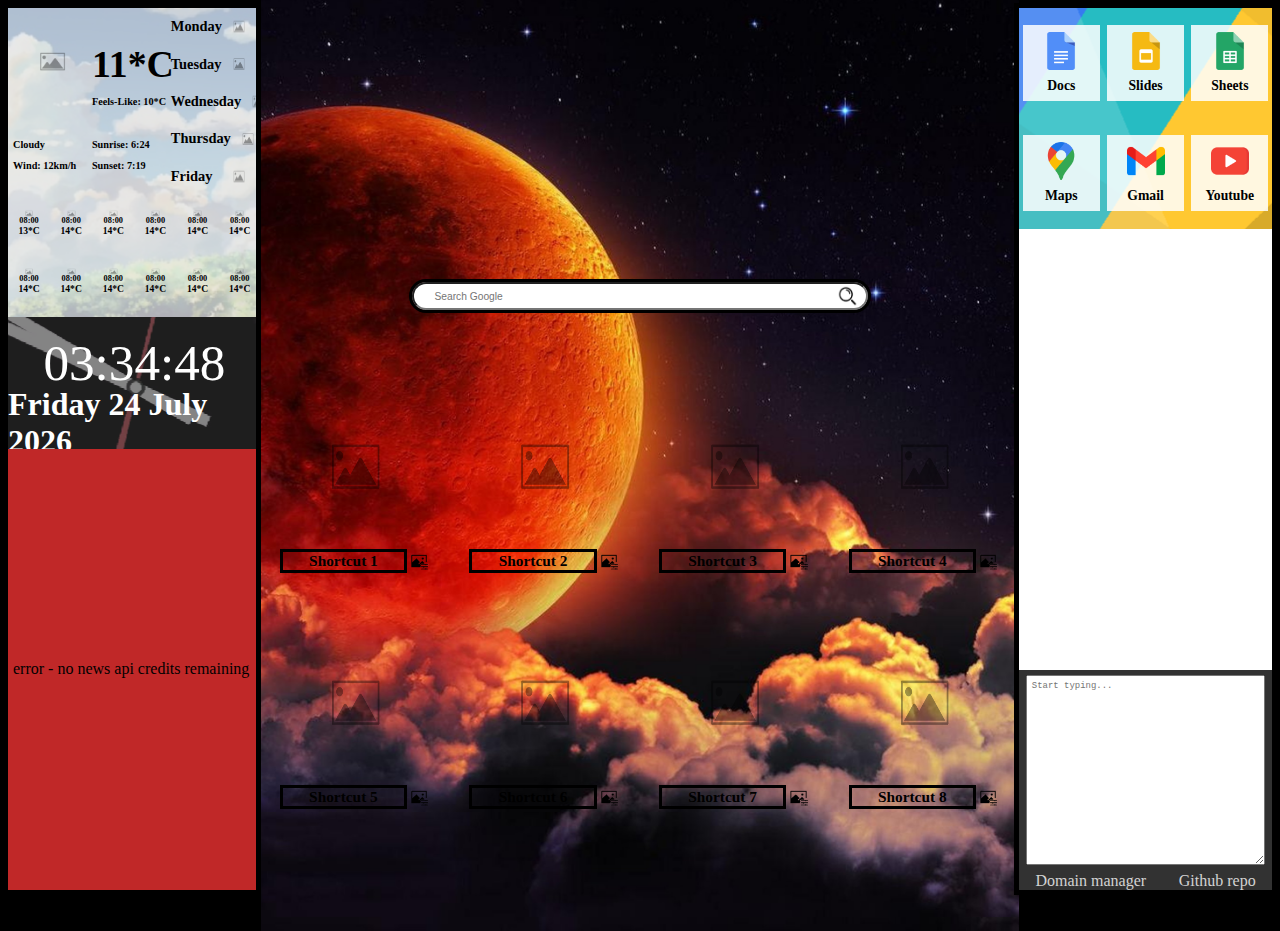
==== index.html @ f741ef3b "implementing updating daily days to display correct day in weather" ====
<!DOCTYPE html>
<html lang="en" dir="ltr">
  <head>
    <meta charset="utf-8">
    <title>swiftz dashboard</title>
    <link rel="stylesheet" href="style.css">
  </head>
  <body>
    <div class="wall">

      <div class="vertical-section-containers" id="left-container">
        <div id="weather-container" class="widget">

          <!--Weather Widget-->

          <div class="weather-readability">
            <div class="weather-rows" id="top-weather-row">
              <div class="weather-element" id="element-1">

                <!--Current Weather-->

                <div class="current-weather">
                  <img id="current-weather-icon" src="assets/shortcut-placeholder-image.png">

                  <div id="current-weather-id">
                    <h1 id="temperature">11*C</h1>
                    <h3 id="feels-like">Feels-Like: 10*C</h3>
                  </div>
                </div>

                <div class="current-weather" id="weather-info">
                  <div>
                    <h3 id="weather-desc">Cloudy</h3>
                    <h3 id="wind-speed">Wind: 12km/h</h3>
                  </div>
                  <div>
                    <h3 id="sunrise">Sunrise: 6:24</h3>
                    <h3 id="sunset">Sunset: 7:19</h3>
                  </div>
                </div>
              </div>

              <!--Daily Weather-->

              <div class="weather-element" id="element-2">
                <div class="weather-day-rows">
                  <h2 id="day1">Monday</h2>
                  <img id="day1-weather-icon" src="assets/shortcut-placeholder-image.png">
                </div>

                <div class="weather-day-rows">
                  <h2 id="day2">Tuesday</h2>
                  <img id="day2-weather-icon" src="assets/shortcut-placeholder-image.png">
                </div>

                <div class="weather-day-rows">
                  <h2 id="day3">Wednesday</h2>
                  <img id="day3-weather-icon" src="assets/shortcut-placeholder-image.png">
                </div>

                <div class="weather-day-rows">
                  <h2 id="day4">Thursday</h2>
                  <img id="day4-weather-icon" src="assets/shortcut-placeholder-image.png">
                </div>

                <div class="weather-day-rows">
                  <h2 id="day5">Friday</h2>
                  <img id="day5-weather-icon" src="assets/shortcut-placeholder-image.png">
                </div>
              </div>
            </div>

            <!--Hourly Weather-->

            <div class="weather-rows" id="bottom-weather-row">
              <div class="weather-hours">
                <img id="hour+1" src="assets/shortcut-placeholder-image.png">
                <h5 id="hourRange1">08:00</h5>
                <h4 id="hour+1-temp">13*C</h4>
              </div>

              <div class="weather-hours">
                <img id="hour+2" src="assets/shortcut-placeholder-image.png">
                <h5 id="hourRange2">08:00</h5>
                <h4 id="hour+2-temp">14*C</h4>
              </div>

              <div class="weather-hours">
                <img id="hour+3" src="assets/shortcut-placeholder-image.png">
                <h5 id="hourRange3">08:00</h5>
                <h4 id="hour+3-temp">14*C</h4>
              </div>

              <div class="weather-hours">
                <img id="hour+4" src="assets/shortcut-placeholder-image.png">
                <h5 id="hourRange4">08:00</h5>
                <h4 id="hour+4-temp">14*C</h4>
              </div>

              <div class="weather-hours">
                <img id="hour+5" src="assets/shortcut-placeholder-image.png">
                <h5 id="hourRange5">08:00</h5>
                <h4 id="hour+5-temp">14*C</h4>
              </div>

              <div class="weather-hours">
                <img id="hour+6" src="assets/shortcut-placeholder-image.png">
                <h5 id="hourRange6">08:00</h5>
                <h4 id="hour+6-temp">14*C</h4>
              </div>

              <div class="weather-hours">
                <img id="hour+7" src="assets/shortcut-placeholder-image.png">
                <h5 id="hourRange7">08:00</h5>
                <h4 id="hour+7-temp">14*C</h4>
              </div>

              <div class="weather-hours">
                <img id="hour+8" src="assets/shortcut-placeholder-image.png">
                <h5 id="hourRange8">08:00</h5>
                <h4 id="hour+8-temp">14*C</h4>
              </div>

              <div class="weather-hours">
                <img id="hour+9" src="assets/shortcut-placeholder-image.png">
                <h5 id="hourRange9">08:00</h5>
                <h4 id="hour+9-temp">14*C</h4>
              </div>

              <div class="weather-hours">
                <img id="hour+10" src="assets/shortcut-placeholder-image.png">
                <h5 id="hourRange10">08:00</h5>
                <h4 id="hour+10-temp">14*C</h4>
              </div>

              <div class="weather-hours">
                <img id="hour+11" src="assets/shortcut-placeholder-image.png">
                <h5 id="hourRange11">08:00</h5>
                <h4 id="hour+11-temp">14*C</h4>
              </div>

              <div class="weather-hours">
                <img id="hour+12" src="assets/shortcut-placeholder-image.png">
                <h5 id="hourRange12">08:00</h5>
                <h4 id="hour+12-temp">14*C</h4>
              </div>
            </div>
          </div>
        </div>

        <div id="time-container" class="widget">

          <!--Time Widget-->

          <div class="time-readability">
            <div id="time">time...</div>
            <div class="date">
              <h1 id="date">date...</h1>
            </div>
          </div>
        </div>

        <div id="news-container" class="widget">
          <div class="news-header">BBC News</div>
        </div>
      </div>

      <div class="vertical-section-containers" id="middle-container">
        <div class="search-bar-container">

          <!--Search Bar-->

          <div class="search-bar-fake">
            <input id="google-search-bar" type="text" placeholder="Search Google" onkeyup="search()">
            <img id="search-icon" src="assets/search-icon.png" onclick="swapSearchIcon()">
          </div>
        </div>

        <div id="shortcut-rows-container">

          <!--Shortcuts-->

          <div class="shortcut-rows">
            <div class="shortcut" id="1">
              <img class="shortcut-images" src="assets/shortcut-placeholder-image.png">

              <div class="shortcut-text-container">
                <h2 class="shortcut-text">Shortcut 1</h2>
                <img class="edit-shortcut" src="assets/edit-shortcut-image.png">
              </div>
            </div>

            <div class="shortcut" id="2">
              <img class="shortcut-images" src="assets/shortcut-placeholder-image.png">

              <div class="shortcut-text-container">
                <h2 class="shortcut-text">Shortcut 2</h2>
                <img class="edit-shortcut" src="assets/edit-shortcut-image.png">
              </div>
            </div>

            <div class="shortcut" id="3">
              <img class="shortcut-images" src="assets/shortcut-placeholder-image.png">

              <div class="shortcut-text-container">
                <h2 class="shortcut-text">Shortcut 3</h2>
                <img class="edit-shortcut" src="assets/edit-shortcut-image.png">
              </div>
            </div>

            <div class="shortcut" id="4">
              <img class="shortcut-images" src="assets/shortcut-placeholder-image.png">

              <div class="shortcut-text-container">
                <h2 class="shortcut-text">Shortcut 4</h2>
                <img class="edit-shortcut" src="assets/edit-shortcut-image.png">
              </div>
            </div>
          </div>

          <div class="shortcut-rows">
            <div class="shortcut" id="5">
              <img class="shortcut-images" src="assets/shortcut-placeholder-image.png">

              <div class="shortcut-text-container">
                <h2 class="shortcut-text">Shortcut 5</h2>
                <img class="edit-shortcut" src="assets/edit-shortcut-image.png">
              </div>
            </div>

            <div class="shortcut" id="6">
              <img class="shortcut-images" src="assets/shortcut-placeholder-image.png">

              <div class="shortcut-text-container">
                <h2 class="shortcut-text">Shortcut 6</h2>
                <img class="edit-shortcut" src="assets/edit-shortcut-image.png">
              </div>
            </div>

            <div class="shortcut" id="7">
              <img class="shortcut-images" src="assets/shortcut-placeholder-image.png">

              <div class="shortcut-text-container">
                <h2 class="shortcut-text">Shortcut 7</h2>
                <img class="edit-shortcut" src="assets/edit-shortcut-image.png">
              </div>
            </div>

            <div class="shortcut" id="8">
              <img class="shortcut-images" src="assets/shortcut-placeholder-image.png">

              <div class="shortcut-text-container">
                <h2 class="shortcut-text">Shortcut 8</h2>
                <img class="edit-shortcut" src="assets/edit-shortcut-image.png">
              </div>
            </div>
          </div>
        </div>
      </div>

      <div class="vertical-section-containers" id="right-container">
        <div class="google-services-container widget">

          <!--Google Services Widget-->

          <div class="google-services-rows">
            <div class="google-services-item">
              <a href="https://docs.google.com/document/u/0/" target="_blank"><img src="assets/docs.png"></a>
              <h3>Docs</h3>
            </div>

            <div class="google-services-item">
              <a href="https://docs.google.com/presentation/u/0/" target="_blank"><img src="assets/slides.png"></a>
              <h3>Slides</h3>
            </div>

            <div class="google-services-item">
              <a href="https://docs.google.com/spreadsheets/u/0/" target="_blank"><img src="assets/sheets.png"></a>
              <h3>Sheets</h3>
            </div>
          </div>

          <div class="google-services-rows">
            <div class="google-services-item">
              <a href="https://www.google.com/maps/" target="_blank"><img src="assets/maps.png"></a>
              <h3>Maps</h3>
            </div>

            <div class="google-services-item">
              <a href="https://mail.google.com/mail/u/0/#inbox" target="_blank"><img src="assets/gmail.png"></a>
              <h3>Gmail</h3>
            </div>

            <div class="google-services-item">
              <a href="https://www.youtube.com/" target="_blank"><img src="assets/youtube.png"></a>
              <h3>Youtube</h3>
            </div>
          </div>
        </div>

        <div class="calendar-container widget">

          <iframe src="https://calendar.google.com/calendar/embed?height=600&wkst=2&bgcolor=%23ffffff&ctz=Europe%2FLondon&hl=en_GB&title=Calendar&src=am9obm55c3dpZnR6MjdAZ21haWwuY29t&src=ZW4udWsjaG9saWRheUBncm91cC52LmNhbGVuZGFyLmdvb2dsZS5jb20&color=%23cc0000&color=%230B8043" frameborder="0" scrolling="no"></iframe>
        </div>

        <div id="textbox-container" class="widget">

          <!--Textbox Widget-->

          <textarea id="textbox" placeholder="Start typing..."></textarea>
        </div>

        <div class="dash-links-container widget">

          <!--Dashboard Backend Links-->

          <a href="https://cp1.awardspace.net/domain-manager/" target="_blank">Domain manager</a>
          <a href="https://github.com/SamuelHill27/chrome-startup-page" target="_blank">Github repo</a>
        </div>
      </div>

    </div>

    <script src="script.js"></script>
  </body>
</html>
---- style.css ----
body {
  background-color: black;
  overflow: hidden;
}

div {
  //outline: solid;
}

.wall {
  outline-width: thick;
  display: flex;
  flex-direction: row;
  height: 98vh;
}

.vertical-section-containers {
  display: flex;
  flex-direction: column;
  outline: solid;
  outline-width: thick;
}

#left-container {
  width: 20%;
}

#middle-container {
  background-image: url(assets/background-image.jpg);
  background-repeat: no-repeat;
  background-size: cover;
  background-position: center;
  width: 60%;
  height: 105vh;
  margin-top: -2.5vh;
  justify-content: flex-end;
}

#right-container {
  width: 20%;
  background-color: white;
}

.widget {
  background-position: center;
}

/* Weather Widget */

#weather-container {
  height: 35%;
  background-image: url(assets/weather-background-image.jpg);
}

.weather-readability {
  background-color: rgba(230, 230, 230, 0.65);
  width: 100%;
  height: 101%;
}

.weather-rows {
  display: flex;
  flex-direction: row;
  align-items: center;
}

#top-weather-row {
  height: 60%;
  margin-top: -1%;
}

#bottom-weather-row {
  height: 37%;
  justify-content: space-around;
  flex-wrap: wrap;
}

.weather-element {
  height: 100%;
}

.weather-hours {
  width: 15%;
  height: 40%;
  text-align: center;
  justify-content: space-around;
}

#element-1 {
  width: 65%;
  margin-left: 2%;
}

#element-2 {
  width: 35%;
  margin-top: 2%;
  margin-right: 2%;
}

.weather-day-rows {
  display: flex;
  flex-direction: row;
  justify-content: space-between;
  align-items: center;
  width: 100%;
  height: 20%;
}

.current-weather {
  display: flex;
  flex-direction: row;
  align-items: center;
  width: 100%;
  height: 60%;
}

#weather-info {
  height: 40%;
}

.current-weather img {
  width: 50%;
  max-height: 100%;
}

.weather-day-rows img {
  height: 100%;
  max-width: 40%;
}

.weather-hours img {
  width: 60%;
  margin-bottom: -10px;
}

.current-weather h1 {
  font-size: 4.2vh;
  margin: 0;
}

.weather-day-rows h2 {
  font-size: 1.6vh;
}

.current-weather h3 {
  font-size: 0.8vmax;
}

.weather-hours h4 {
  margin: 0;
  font-size: 0.75vmax;
}

.weather-hours h5 {
  margin: 0;
  font-size: 0.65vmax;
}

.current-weather div {
  width: 50%;
}

#current-weather-id {
  display: flex;
  flex-direction: column;
  justify-content: flex-end;
  width: 50%;
  height: 100%;
}

/* Time Widget */

#time-container {
  background-image: url(assets/time-background-image.png);
  height: 15%;
}

.time-readability {
  background-color: rgba(50, 50, 50, 0.6);
  width: 100%;
  height: 100%;
  color: white;
}

#time {
  height: 70%;
  display: flex;
  align-items: center;
  justify-content: center;
  font-size: 4vmax;
}

.date {
  height: 20%;
  display: flex;
  justify-content: center;
  align-items: center;
}

/* News Widget */

#news-container {
  height: 50%;
  background-color: rgb(192, 40, 40);
  padding-left: 5px;
  padding-right: 10px;
  display: flex;
  flex-direction: column;
  justify-content: space-around;
}

.news-header {
  text-align: center;
  font-weight: bold;
  font-size: 2vh;
  background-color: black;
  color: white/*rgb(192, 4, 4)*/;
  width: 105%;
  margin-left: -5px;
  padding: 3px;
}

#news-container a {
  font-size: 1.75vh;
  color: white;
  text-decoration: none;
}

#news-container a:hover {
  text-decoration: underline;
}

#news-container h2 {
  font-size: 1.1vh;
  background-color: white;
  outline: solid;
  padding: 5px;
}

.search-bar-container {
  height: 15%;
  display: flex;
  flex-direction: column;
  align-items: center;
  justify-content: center;
}

.search-bar-fake {
  display: flex;
  justify-content: space-between;
  align-items: center;
  width: 60%;
  background-color: white;
  position: relative;
  outline: solid;
  border-radius: 30px;
}

#google-search-bar {
  border-radius: 30px;
  display: block;
  width: 100%;
  padding: 1.5%;
  box-sizing: border-box;
  font-size: 0.8vmax;
  padding-left: 20px;
}

.search-bar-fake img {
  height: 75%;
  margin: 0;
  position: absolute;
  right: 2%;
}

/* Shortcuts */

#shortcut-rows-container {
  height: 50%;
  margin-bottom: 12%;
}

.shortcut-rows {
  display: flex;
  flex-direction: row;
  justify-content: space-around;
  align-items: center;
  height: 50%;
}

.shortcut {
  display: flex;
  flex-direction: column;
  align-content: space-between;
  width: 20%;
  height: 80%;
}

.shortcut-images {
  max-width: 100%;
  height: 80%;
}

.shortcut-text-container {
  display: flex;
  flex-direction: row;
  align-items: center;
  justify-content: space-around;
  height: 20%;
}

.shortcut-text {
  font-size: 1.2vmax;
  outline: solid;
  width: 80%;
  text-align: center;
}

.edit-shortcut {
  width: 12%;
}

/* Google Services Widget */

.google-services-container {
  height: 25%;
  background-image: url(assets/google-services-background.png);
  background-position: center;
}

.google-services-rows {
  display: flex;
  align-items: center;
  justify-content: space-around;
  height: 50%;
}

.google-services-item {
  display: flex;
  flex-direction: column;
  align-items: center;
  justify-content: center;
  width: 25%;
  font-size: 1.3vh;
  padding: 7px;
  background-color: rgba(255, 255, 255, 0.85);
}

.google-services-item a {
  text-align: center;
}

.google-services-item img {
  width: 60%;
  margin-bottom: 5px;
}

.google-services-item h3 {
  margin: 0;
}

.calendar-container {
  height: 50%;
  display: flex;
  justify-content: center;
  align-items: center;
}

.calendar-container iframe {
  border-width: 0;
  width: 99%;
  height: 99%;
}

/* Textbox Widget */

#textbox-container {
  height: 23%;
  background-color: rgb(50, 50, 50);
  text-align: center;
}

#textbox {
  width: 90%;
  height: 88%;
  padding: 2%;
  margin: 2%;
  font-size: 0.7vmax;
}

/* Dashboard Backend Links */

.dash-links-container {
  display: flex;
  flex-direction: row;
  justify-content: space-around;
  align-items: center;
  height: 2%;
  background-color: rgb(50, 50, 50);
  color: lightgrey;
}

.dash-links-container a {
  text-decoration: none;
  color: lightgrey;
}

.dash-links-container a:hover {
  text-decoration: underline;
}
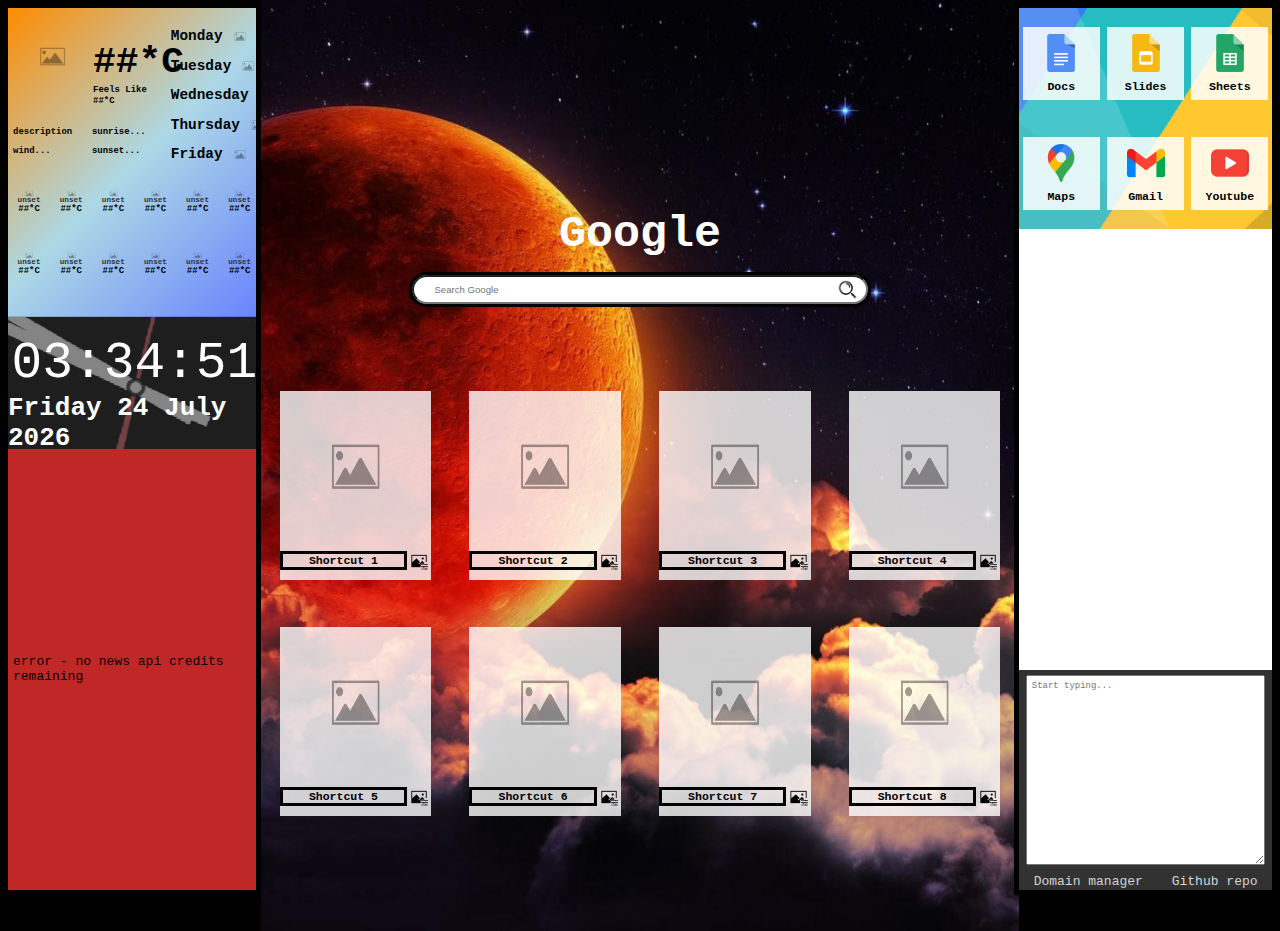
==== commit 78cafe47: "more fiddling - search bar, weather and news" ====
--- a/index.html
+++ b/index.html
@@ -2,148 +2,148 @@
 <html lang="en" dir="ltr">
   <head>
     <meta charset="utf-8">
-    <title>swiftz dashboard</title>
+    <title>Dashboard</title>
     <link rel="stylesheet" href="style.css">
   </head>
   <body>
     <div class="wall">
-
       <div class="vertical-section-containers" id="left-container">
         <div id="weather-container" class="widget">
 
           <!--Weather Widget-->
 
-          <div class="weather-readability">
-            <div class="weather-rows" id="top-weather-row">
-              <div class="weather-element" id="element-1">
-
-                <!--Current Weather-->
-
-                <div class="current-weather">
-                  <img id="current-weather-icon" src="assets/shortcut-placeholder-image.png">
-
-                  <div id="current-weather-id">
-                    <h1 id="temperature">11*C</h1>
-                    <h3 id="feels-like">Feels-Like: 10*C</h3>
+          <div class="weather-rows" id="top-weather-row">
+            <div class="weather-element" id="element-1">
+
+              <!--Current Weather-->
+
+              <div class="current-weather">
+                <img id="current-weather-icon" src="assets/shortcut-placeholder-image.png">
+
+                <div id="current-weather-id">
+                  <h1 id="temperature">##*C</h1>
+                  <div>
+                    <h3>Feels Like</h3>
+                    <h3 id="feels-like">##*C</h3>
                   </div>
                 </div>
-
-                <div class="current-weather" id="weather-info">
-                  <div>
-                    <h3 id="weather-desc">Cloudy</h3>
-                    <h3 id="wind-speed">Wind: 12km/h</h3>
-                  </div>
-                  <div>
-                    <h3 id="sunrise">Sunrise: 6:24</h3>
-                    <h3 id="sunset">Sunset: 7:19</h3>
-                  </div>
+              </div>
+
+              <div class="current-weather" id="weather-info">
+                <div>
+                  <h3 id="weather-desc">description</h3>
+                  <h3 id="wind-speed">wind...</h3>
                 </div>
-              </div>
-
-              <!--Daily Weather-->
-
-              <div class="weather-element" id="element-2">
-                <div class="weather-day-rows">
-                  <h2 id="day1">Monday</h2>
-                  <img id="day1-weather-icon" src="assets/shortcut-placeholder-image.png">
+                <div>
+                  <h3 id="sunrise">sunrise...</h3>
+                  <h3 id="sunset">sunset...</h3>
                 </div>
-
-                <div class="weather-day-rows">
-                  <h2 id="day2">Tuesday</h2>
-                  <img id="day2-weather-icon" src="assets/shortcut-placeholder-image.png">
-                </div>
-
-                <div class="weather-day-rows">
-                  <h2 id="day3">Wednesday</h2>
-                  <img id="day3-weather-icon" src="assets/shortcut-placeholder-image.png">
-                </div>
-
-                <div class="weather-day-rows">
-                  <h2 id="day4">Thursday</h2>
-                  <img id="day4-weather-icon" src="assets/shortcut-placeholder-image.png">
-                </div>
-
-                <div class="weather-day-rows">
-                  <h2 id="day5">Friday</h2>
-                  <img id="day5-weather-icon" src="assets/shortcut-placeholder-image.png">
-                </div>
-              </div>
-            </div>
-
-            <!--Hourly Weather-->
-
-            <div class="weather-rows" id="bottom-weather-row">
-              <div class="weather-hours">
-                <img id="hour+1" src="assets/shortcut-placeholder-image.png">
-                <h5 id="hourRange1">08:00</h5>
-                <h4 id="hour+1-temp">13*C</h4>
-              </div>
-
-              <div class="weather-hours">
-                <img id="hour+2" src="assets/shortcut-placeholder-image.png">
-                <h5 id="hourRange2">08:00</h5>
-                <h4 id="hour+2-temp">14*C</h4>
-              </div>
-
-              <div class="weather-hours">
-                <img id="hour+3" src="assets/shortcut-placeholder-image.png">
-                <h5 id="hourRange3">08:00</h5>
-                <h4 id="hour+3-temp">14*C</h4>
-              </div>
-
-              <div class="weather-hours">
-                <img id="hour+4" src="assets/shortcut-placeholder-image.png">
-                <h5 id="hourRange4">08:00</h5>
-                <h4 id="hour+4-temp">14*C</h4>
-              </div>
-
-              <div class="weather-hours">
-                <img id="hour+5" src="assets/shortcut-placeholder-image.png">
-                <h5 id="hourRange5">08:00</h5>
-                <h4 id="hour+5-temp">14*C</h4>
-              </div>
-
-              <div class="weather-hours">
-                <img id="hour+6" src="assets/shortcut-placeholder-image.png">
-                <h5 id="hourRange6">08:00</h5>
-                <h4 id="hour+6-temp">14*C</h4>
-              </div>
-
-              <div class="weather-hours">
-                <img id="hour+7" src="assets/shortcut-placeholder-image.png">
-                <h5 id="hourRange7">08:00</h5>
-                <h4 id="hour+7-temp">14*C</h4>
-              </div>
-
-              <div class="weather-hours">
-                <img id="hour+8" src="assets/shortcut-placeholder-image.png">
-                <h5 id="hourRange8">08:00</h5>
-                <h4 id="hour+8-temp">14*C</h4>
-              </div>
-
-              <div class="weather-hours">
-                <img id="hour+9" src="assets/shortcut-placeholder-image.png">
-                <h5 id="hourRange9">08:00</h5>
-                <h4 id="hour+9-temp">14*C</h4>
-              </div>
-
-              <div class="weather-hours">
-                <img id="hour+10" src="assets/shortcut-placeholder-image.png">
-                <h5 id="hourRange10">08:00</h5>
-                <h4 id="hour+10-temp">14*C</h4>
-              </div>
-
-              <div class="weather-hours">
-                <img id="hour+11" src="assets/shortcut-placeholder-image.png">
-                <h5 id="hourRange11">08:00</h5>
-                <h4 id="hour+11-temp">14*C</h4>
-              </div>
-
-              <div class="weather-hours">
-                <img id="hour+12" src="assets/shortcut-placeholder-image.png">
-                <h5 id="hourRange12">08:00</h5>
-                <h4 id="hour+12-temp">14*C</h4>
-              </div>
+              </div>
+            </div>
+
+            <!--Daily Weather-->
+
+            <div class="weather-element" id="element-2">
+              <div class="weather-day-rows">
+                <h2 id="day1">Monday</h2>
+                <img id="day1-weather-icon" src="assets/shortcut-placeholder-image.png">
+              </div>
+
+              <div class="weather-day-rows">
+                <h2 id="day2">Tuesday</h2>
+                <img id="day2-weather-icon" src="assets/shortcut-placeholder-image.png">
+              </div>
+
+              <div class="weather-day-rows">
+                <h2 id="day3">Wednesday</h2>
+                <img id="day3-weather-icon" src="assets/shortcut-placeholder-image.png">
+              </div>
+
+              <div class="weather-day-rows">
+                <h2 id="day4">Thursday</h2>
+                <img id="day4-weather-icon" src="assets/shortcut-placeholder-image.png">
+              </div>
+
+              <div class="weather-day-rows">
+                <h2 id="day5">Friday</h2>
+                <img id="day5-weather-icon" src="assets/shortcut-placeholder-image.png">
+              </div>
+            </div>
+          </div>
+
+          <!--Hourly Weather-->
+
+          <div class="weather-rows" id="bottom-weather-row">
+            <div class="weather-hours">
+              <img id="hour+1" src="assets/shortcut-placeholder-image.png">
+              <h5 id="hourRange1">unset</h5>
+              <h4 id="hour+1-temp">##*C</h4>
+            </div>
+
+            <div class="weather-hours">
+              <img id="hour+2" src="assets/shortcut-placeholder-image.png">
+              <h5 id="hourRange2">unset</h5>
+              <h4 id="hour+2-temp">##*C</h4>
+            </div>
+
+            <div class="weather-hours">
+              <img id="hour+3" src="assets/shortcut-placeholder-image.png">
+              <h5 id="hourRange3">unset</h5>
+              <h4 id="hour+3-temp">##*C</h4>
+            </div>
+
+            <div class="weather-hours">
+              <img id="hour+4" src="assets/shortcut-placeholder-image.png">
+              <h5 id="hourRange4">unset</h5>
+              <h4 id="hour+4-temp">##*C</h4>
+            </div>
+
+            <div class="weather-hours">
+              <img id="hour+5" src="assets/shortcut-placeholder-image.png">
+              <h5 id="hourRange5">unset</h5>
+              <h4 id="hour+5-temp">##*C</h4>
+            </div>
+
+            <div class="weather-hours">
+              <img id="hour+6" src="assets/shortcut-placeholder-image.png">
+              <h5 id="hourRange6">unset</h5>
+              <h4 id="hour+6-temp">##*C</h4>
+            </div>
+
+            <div class="weather-hours">
+              <img id="hour+7" src="assets/shortcut-placeholder-image.png">
+              <h5 id="hourRange7">unset</h5>
+              <h4 id="hour+7-temp">##*C</h4>
+            </div>
+
+            <div class="weather-hours">
+              <img id="hour+8" src="assets/shortcut-placeholder-image.png">
+              <h5 id="hourRange8">unset</h5>
+              <h4 id="hour+8-temp">##*C</h4>
+            </div>
+
+            <div class="weather-hours">
+              <img id="hour+9" src="assets/shortcut-placeholder-image.png">
+              <h5 id="hourRange9">unset</h5>
+              <h4 id="hour+9-temp">##*C</h4>
+            </div>
+
+            <div class="weather-hours">
+              <img id="hour+10" src="assets/shortcut-placeholder-image.png">
+              <h5 id="hourRange10">unset</h5>
+              <h4 id="hour+10-temp">##*C</h4>
+            </div>
+
+            <div class="weather-hours">
+              <img id="hour+11" src="assets/shortcut-placeholder-image.png">
+              <h5 id="hourRange11">unset</h5>
+              <h4 id="hour+11-temp">##*C</h4>
+            </div>
+
+            <div class="weather-hours">
+              <img id="hour+12" src="assets/shortcut-placeholder-image.png">
+              <h5 id="hourRange12">unset</h5>
+              <h4 id="hour+12-temp">##*C</h4>
             </div>
           </div>
         </div>
@@ -170,6 +170,8 @@
 
           <!--Search Bar-->
 
+          <h1 id="search-title">Google</h1>
+
           <div class="search-bar-fake">
             <input id="google-search-bar" type="text" placeholder="Search Google" onkeyup="search()">
             <img id="search-icon" src="assets/search-icon.png" onclick="swapSearchIcon()">
@@ -318,7 +320,6 @@
           <a href="https://github.com/SamuelHill27/chrome-startup-page" target="_blank">Github repo</a>
         </div>
       </div>
-
     </div>
 
     <script src="script.js"></script>
--- a/style.css
+++ b/style.css
@@ -1,10 +1,11 @@
 body {
   background-color: black;
   overflow: hidden;
+  font-family: monospace;
 }
 
 div {
-  //outline: solid;
+  /*outline: solid;*/
 }
 
 .wall {
@@ -49,13 +50,8 @@
 
 #weather-container {
   height: 35%;
-  background-image: url(assets/weather-background-image.jpg);
-}
-
-.weather-readability {
-  background-color: rgba(230, 230, 230, 0.65);
-  width: 100%;
-  height: 101%;
+  /*background-image: url(assets/weather-background-image.jpg);*/
+  background-image: linear-gradient(135deg, darkorange, lightblue/*rgb(83, 165, 226)*/, rgb(105, 130, 255));
 }
 
 .weather-rows {
@@ -65,12 +61,12 @@
 }
 
 #top-weather-row {
-  height: 60%;
+  height: 55%;
   margin-top: -1%;
 }
 
 #bottom-weather-row {
-  height: 37%;
+  height: 40%;
   justify-content: space-around;
   flex-wrap: wrap;
 }
@@ -93,8 +89,9 @@
 
 #element-2 {
   width: 35%;
-  margin-top: 2%;
+  margin-top: 4%;
   margin-right: 2%;
+  height: 87%;
 }
 
 .weather-day-rows {
@@ -135,7 +132,15 @@
 
 .current-weather h1 {
   font-size: 4.2vh;
-  margin: 0;
+  margin: 1.5%;
+}
+
+#current-weather-id h3 {
+  margin: 1.5%;
+}
+
+#current-weather-id div {
+  width: 100%;
 }
 
 .weather-day-rows h2 {
@@ -143,17 +148,18 @@
 }
 
 .current-weather h3 {
-  font-size: 0.8vmax;
+  font-size: 0.70vmax;
 }
 
 .weather-hours h4 {
   margin: 0;
-  font-size: 0.75vmax;
+  font-size: 0.70vmax;
 }
 
 .weather-hours h5 {
   margin: 0;
-  font-size: 0.65vmax;
+  font-size: 0.60vmax;
+  color: rgb(50, 50, 50);
 }
 
 .current-weather div {
@@ -207,12 +213,13 @@
   display: flex;
   flex-direction: column;
   justify-content: space-around;
+  align-items: center;
 }
 
 .news-header {
   text-align: center;
   font-weight: bold;
-  font-size: 2vh;
+  font-size: 1.8vh;
   background-color: black;
   color: white/*rgb(192, 4, 4)*/;
   width: 105%;
@@ -221,7 +228,7 @@
 }
 
 #news-container a {
-  font-size: 1.75vh;
+  font-size: 1.7vh;
   color: white;
   text-decoration: none;
 }
@@ -231,18 +238,23 @@
 }
 
 #news-container h2 {
-  font-size: 1.1vh;
+  font-size: 1.0vh;
   background-color: white;
-  outline: solid;
   padding: 5px;
 }
 
 .search-bar-container {
-  height: 15%;
+  height: 25%;
   display: flex;
   flex-direction: column;
   align-items: center;
   justify-content: center;
+}
+
+.search-bar-container h1 {
+  color: white;
+  font-size: 5vh;
+  margin: 2%;
 }
 
 .search-bar-fake {
@@ -262,7 +274,7 @@
   width: 100%;
   padding: 1.5%;
   box-sizing: border-box;
-  font-size: 0.8vmax;
+  font-size: 0.75vmax;
   padding-left: 20px;
 }
 
@@ -294,6 +306,7 @@
   align-content: space-between;
   width: 20%;
   height: 80%;
+  background-color: rgba(255, 255, 255, 0.8);
 }
 
 .shortcut-images {
@@ -310,7 +323,7 @@
 }
 
 .shortcut-text {
-  font-size: 1.2vmax;
+  font-size: 0.9vmax;
   outline: solid;
   width: 80%;
   text-align: center;
@@ -341,7 +354,7 @@
   align-items: center;
   justify-content: center;
   width: 25%;
-  font-size: 1.3vh;
+  font-size: 1.1vh;
   padding: 7px;
   background-color: rgba(255, 255, 255, 0.85);
 }
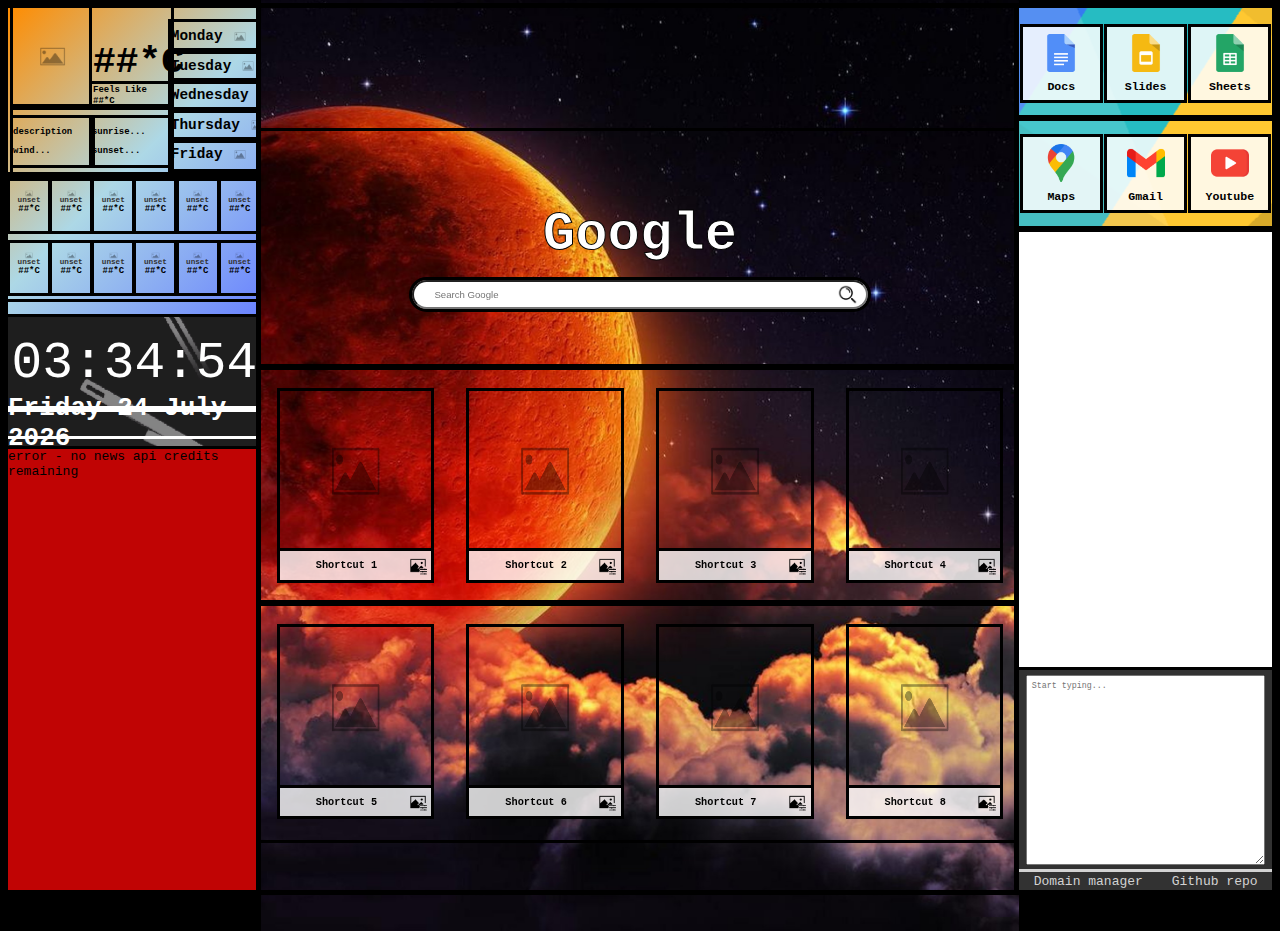
==== commit 360e07ea: "only the shortcuts to go" ====
--- a/index.html
+++ b/index.html
@@ -8,7 +8,7 @@
   <body>
     <div class="wall">
       <div class="vertical-section-containers" id="left-container">
-        <div id="weather-container" class="widget">
+        <div id="weather-container">
 
           <!--Weather Widget-->
 
@@ -148,7 +148,7 @@
           </div>
         </div>
 
-        <div id="time-container" class="widget">
+        <div id="time-container">
 
           <!--Time Widget-->
 
@@ -160,8 +160,8 @@
           </div>
         </div>
 
-        <div id="news-container" class="widget">
-          <div class="news-header">BBC News</div>
+        <div id="news-container">
+          <div id="news-header">BBC News</div>
         </div>
       </div>
 
@@ -178,82 +178,82 @@
           </div>
         </div>
 
-        <div id="shortcut-rows-container">
+        <div class="shortcut-rows-container">
 
           <!--Shortcuts-->
 
           <div class="shortcut-rows">
-            <div class="shortcut" id="1">
-              <img class="shortcut-images" src="assets/shortcut-placeholder-image.png">
-
-              <div class="shortcut-text-container">
-                <h2 class="shortcut-text">Shortcut 1</h2>
-                <img class="edit-shortcut" src="assets/edit-shortcut-image.png">
-              </div>
-            </div>
-
-            <div class="shortcut" id="2">
-              <img class="shortcut-images" src="assets/shortcut-placeholder-image.png">
-
-              <div class="shortcut-text-container">
-                <h2 class="shortcut-text">Shortcut 2</h2>
-                <img class="edit-shortcut" src="assets/edit-shortcut-image.png">
-              </div>
-            </div>
-
-            <div class="shortcut" id="3">
-              <img class="shortcut-images" src="assets/shortcut-placeholder-image.png">
-
-              <div class="shortcut-text-container">
-                <h2 class="shortcut-text">Shortcut 3</h2>
-                <img class="edit-shortcut" src="assets/edit-shortcut-image.png">
-              </div>
-            </div>
-
-            <div class="shortcut" id="4">
-              <img class="shortcut-images" src="assets/shortcut-placeholder-image.png">
-
-              <div class="shortcut-text-container">
-                <h2 class="shortcut-text">Shortcut 4</h2>
-                <img class="edit-shortcut" src="assets/edit-shortcut-image.png">
+            <div class="shortcut">
+              <img id="shortcut-text-1" class="shortcut-images" src="assets/shortcut-placeholder-image.png">
+
+              <div class="shortcut-text-container">
+                <h2 id="shortcut-text-1" class="shortcut-text">Shortcut 1</h2>
+                <img class="edit-shortcut" src="assets/edit-shortcut-image.png" onclick="changeShortcut()">
+              </div>
+            </div>
+
+            <div class="shortcut">
+              <img id="shortcut-text-2" class="shortcut-images" src="assets/shortcut-placeholder-image.png">
+
+              <div class="shortcut-text-container">
+                <h2 id="shortcut-text-2" class="shortcut-text">Shortcut 2</h2>
+                <img class="edit-shortcut" src="assets/edit-shortcut-image.png" onclick="changeShortcut()">
+              </div>
+            </div>
+
+            <div class="shortcut">
+              <img id="shortcut-text-3" class="shortcut-images" src="assets/shortcut-placeholder-image.png">
+
+              <div class="shortcut-text-container">
+                <h2 id="shortcut-text-3" class="shortcut-text">Shortcut 3</h2>
+                <img class="edit-shortcut" src="assets/edit-shortcut-image.png" onclick="changeShortcut()">
+              </div>
+            </div>
+
+            <div class="shortcut">
+              <img id="shortcut-text-4" class="shortcut-images" src="assets/shortcut-placeholder-image.png">
+
+              <div class="shortcut-text-container">
+                <h2 id="shortcut-text-4" class="shortcut-text">Shortcut 4</h2>
+                <img class="edit-shortcut" src="assets/edit-shortcut-image.png" onclick="changeShortcut()">
               </div>
             </div>
           </div>
 
           <div class="shortcut-rows">
-            <div class="shortcut" id="5">
-              <img class="shortcut-images" src="assets/shortcut-placeholder-image.png">
-
-              <div class="shortcut-text-container">
-                <h2 class="shortcut-text">Shortcut 5</h2>
-                <img class="edit-shortcut" src="assets/edit-shortcut-image.png">
-              </div>
-            </div>
-
-            <div class="shortcut" id="6">
-              <img class="shortcut-images" src="assets/shortcut-placeholder-image.png">
-
-              <div class="shortcut-text-container">
-                <h2 class="shortcut-text">Shortcut 6</h2>
-                <img class="edit-shortcut" src="assets/edit-shortcut-image.png">
-              </div>
-            </div>
-
-            <div class="shortcut" id="7">
-              <img class="shortcut-images" src="assets/shortcut-placeholder-image.png">
-
-              <div class="shortcut-text-container">
-                <h2 class="shortcut-text">Shortcut 7</h2>
-                <img class="edit-shortcut" src="assets/edit-shortcut-image.png">
-              </div>
-            </div>
-
-            <div class="shortcut" id="8">
-              <img class="shortcut-images" src="assets/shortcut-placeholder-image.png">
-
-              <div class="shortcut-text-container">
-                <h2 class="shortcut-text">Shortcut 8</h2>
-                <img class="edit-shortcut" src="assets/edit-shortcut-image.png">
+            <div class="shortcut">
+              <img id="shortcut-text-5" class="shortcut-images" src="assets/shortcut-placeholder-image.png">
+
+              <div class="shortcut-text-container">
+                <h2 id="shortcut-text-5" class="shortcut-text">Shortcut 5</h2>
+                <img class="edit-shortcut" src="assets/edit-shortcut-image.png" onclick="changeShortcut()">
+              </div>
+            </div>
+
+            <div class="shortcut">
+              <img id="shortcut-text-6" class="shortcut-images" src="assets/shortcut-placeholder-image.png">
+
+              <div class="shortcut-text-container">
+                <h2 id="shortcut-text-6" class="shortcut-text">Shortcut 6</h2>
+                <img class="edit-shortcut" src="assets/edit-shortcut-image.png" onclick="changeShortcut()">
+              </div>
+            </div>
+
+            <div class="shortcut">
+              <img id="shortcut-text-7" class="shortcut-images" src="assets/shortcut-placeholder-image.png">
+
+              <div class="shortcut-text-container">
+                <h2 id="shortcut-text-7" class="shortcut-text">Shortcut 7</h2>
+                <img class="edit-shortcut" src="assets/edit-shortcut-image.png" onclick="changeShortcut()">
+              </div>
+            </div>
+
+            <div class="shortcut">
+              <img id="shortcut-text-8" class="shortcut-images" src="assets/shortcut-placeholder-image.png">
+
+              <div class="shortcut-text-container">
+                <h2 id="shortcut-text-8" class="shortcut-text">Shortcut 8</h2>
+                <img class="edit-shortcut" src="assets/edit-shortcut-image.png" onclick="changeShortcut()">
               </div>
             </div>
           </div>
--- a/style.css
+++ b/style.css
@@ -5,7 +5,7 @@
 }
 
 div {
-  /*outline: solid;*/
+  outline: solid;
 }
 
 .wall {
@@ -207,30 +207,39 @@
 
 #news-container {
   height: 50%;
-  background-color: rgb(192, 40, 40);
-  padding-left: 5px;
-  padding-right: 10px;
-  display: flex;
-  flex-direction: column;
-  justify-content: space-around;
-  align-items: center;
-}
-
-.news-header {
+  background-color: rgb(192, 4, 4);
+  display: flex;
+  flex-direction: column;
+  align-items: center;
+  overflow-y: auto;
+  overflow-x: hidden;
+}
+
+#news-container div {
   text-align: center;
+  padding: 5px;
+  margin-top: 2%;
+  margin-bottom: 2%;
+}
+
+#news-header {
   font-weight: bold;
   font-size: 1.8vh;
   background-color: black;
   color: white/*rgb(192, 4, 4)*/;
-  width: 105%;
-  margin-left: -5px;
-  padding: 3px;
+  width: 100%;
+}
+
+.news-story {
+  background-color: rgb(255, 255, 255);
 }
 
 #news-container a {
   font-size: 1.7vh;
-  color: white;
+  color: black;
+  font-weight: bold;
   text-decoration: none;
+  margin: 2px;
 }
 
 #news-container a:hover {
@@ -238,9 +247,8 @@
 }
 
 #news-container h2 {
-  font-size: 1.0vh;
-  background-color: white;
-  padding: 5px;
+  font-size: 1.1vh;
+  margin: 2px;
 }
 
 .search-bar-container {
@@ -249,6 +257,11 @@
   flex-direction: column;
   align-items: center;
   justify-content: center;
+}
+
+#search-title {
+  -webkit-text-stroke: 1px black;
+  font-size: 6vh;
 }
 
 .search-bar-container h1 {
@@ -287,7 +300,7 @@
 
 /* Shortcuts */
 
-#shortcut-rows-container {
+.shortcut-rows-container {
   height: 50%;
   margin-bottom: 12%;
 }
@@ -306,31 +319,35 @@
   align-content: space-between;
   width: 20%;
   height: 80%;
-  background-color: rgba(255, 255, 255, 0.8);
+  z-index: 1;
 }
 
 .shortcut-images {
   max-width: 100%;
-  height: 80%;
+  height: 85%;
 }
 
 .shortcut-text-container {
   display: flex;
   flex-direction: row;
   align-items: center;
-  justify-content: space-around;
-  height: 20%;
+  height: 15%;
+  position: relative;
+  outline: solid;
+  background-color: rgba(255, 255, 255, 0.8);
 }
 
 .shortcut-text {
-  font-size: 0.9vmax;
-  outline: solid;
+  font-size: 0.8vmax;
   width: 80%;
   text-align: center;
+  margin-left: 4%
 }
 
 .edit-shortcut {
   width: 12%;
+  position: absolute;
+  right: 3%;
 }
 
 /* Google Services Widget */
@@ -398,7 +415,7 @@
   height: 88%;
   padding: 2%;
   margin: 2%;
-  font-size: 0.7vmax;
+  font-size: 0.65vmax;
 }
 
 /* Dashboard Backend Links */
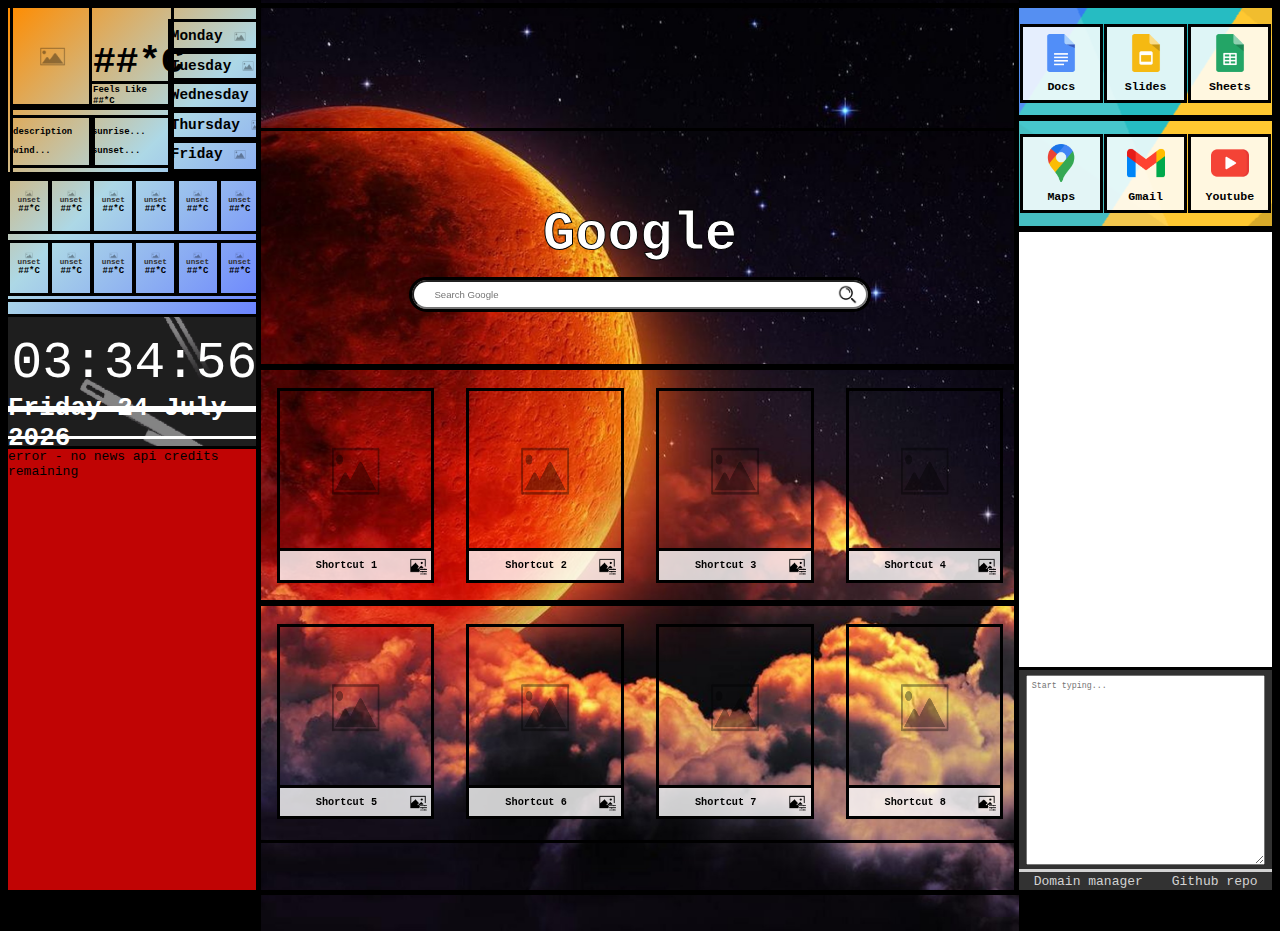
==== commit 720883d2: "have realised the need to persist shortcuts to file - will need to think" ====
--- a/index.html
+++ b/index.html
@@ -6,7 +6,22 @@
     <link rel="stylesheet" href="style.css">
   </head>
   <body>
+
     <div class="wall">
+
+      <div id="overlay">
+        <div id="overlayOff" onclick="overlayOff()"></div>
+
+        <div class="shortcut">
+          <img id="paste-image-preview" class="shortcut-images" src="assets/paste-image.png">
+
+          <div class="shortcut-text-container">
+            <input id="newShortcutText" class="shortcut-text" type="text" placeholder="Shortcut Title">
+            <button class="" onclick="changeShortcut()">Change</button>
+          </div>
+        </div>
+      </div>
+
       <div class="vertical-section-containers" id="left-container">
         <div id="weather-container">
 
@@ -184,76 +199,76 @@
 
           <div class="shortcut-rows">
             <div class="shortcut">
-              <img id="shortcut-text-1" class="shortcut-images" src="assets/shortcut-placeholder-image.png">
+              <img id="shortcut-image-1" class="shortcut-images" src="assets/shortcut-placeholder-image.png">
 
               <div class="shortcut-text-container">
                 <h2 id="shortcut-text-1" class="shortcut-text">Shortcut 1</h2>
-                <img class="edit-shortcut" src="assets/edit-shortcut-image.png" onclick="changeShortcut()">
-              </div>
-            </div>
-
-            <div class="shortcut">
-              <img id="shortcut-text-2" class="shortcut-images" src="assets/shortcut-placeholder-image.png">
+                <img class="edit-shortcut" src="assets/edit-shortcut-image.png" onclick="overlayOn(1)">
+              </div>
+            </div>
+
+            <div class="shortcut">
+              <img id="shortcut-image-2" class="shortcut-images" src="assets/shortcut-placeholder-image.png">
 
               <div class="shortcut-text-container">
                 <h2 id="shortcut-text-2" class="shortcut-text">Shortcut 2</h2>
-                <img class="edit-shortcut" src="assets/edit-shortcut-image.png" onclick="changeShortcut()">
-              </div>
-            </div>
-
-            <div class="shortcut">
-              <img id="shortcut-text-3" class="shortcut-images" src="assets/shortcut-placeholder-image.png">
+                <img class="edit-shortcut" src="assets/edit-shortcut-image.png" onclick="overlayOn()">
+              </div>
+            </div>
+
+            <div class="shortcut">
+              <img id="shortcut-image-3" class="shortcut-images" src="assets/shortcut-placeholder-image.png">
 
               <div class="shortcut-text-container">
                 <h2 id="shortcut-text-3" class="shortcut-text">Shortcut 3</h2>
-                <img class="edit-shortcut" src="assets/edit-shortcut-image.png" onclick="changeShortcut()">
-              </div>
-            </div>
-
-            <div class="shortcut">
-              <img id="shortcut-text-4" class="shortcut-images" src="assets/shortcut-placeholder-image.png">
+                <img class="edit-shortcut" src="assets/edit-shortcut-image.png" onclick="overlayOn()">
+              </div>
+            </div>
+
+            <div class="shortcut">
+              <img id="shortcut-image-4" class="shortcut-images" src="assets/shortcut-placeholder-image.png">
 
               <div class="shortcut-text-container">
                 <h2 id="shortcut-text-4" class="shortcut-text">Shortcut 4</h2>
-                <img class="edit-shortcut" src="assets/edit-shortcut-image.png" onclick="changeShortcut()">
+                <img class="edit-shortcut" src="assets/edit-shortcut-image.png" onclick="overlayOn()">
               </div>
             </div>
           </div>
 
           <div class="shortcut-rows">
             <div class="shortcut">
-              <img id="shortcut-text-5" class="shortcut-images" src="assets/shortcut-placeholder-image.png">
+              <img id="shortcut-image-5" class="shortcut-images" src="assets/shortcut-placeholder-image.png">
 
               <div class="shortcut-text-container">
                 <h2 id="shortcut-text-5" class="shortcut-text">Shortcut 5</h2>
-                <img class="edit-shortcut" src="assets/edit-shortcut-image.png" onclick="changeShortcut()">
-              </div>
-            </div>
-
-            <div class="shortcut">
-              <img id="shortcut-text-6" class="shortcut-images" src="assets/shortcut-placeholder-image.png">
+                <img class="edit-shortcut" src="assets/edit-shortcut-image.png" onclick="overlayOn()">
+              </div>
+            </div>
+
+            <div class="shortcut">
+              <img id="shortcut-image-6" class="shortcut-images" src="assets/shortcut-placeholder-image.png">
 
               <div class="shortcut-text-container">
                 <h2 id="shortcut-text-6" class="shortcut-text">Shortcut 6</h2>
-                <img class="edit-shortcut" src="assets/edit-shortcut-image.png" onclick="changeShortcut()">
-              </div>
-            </div>
-
-            <div class="shortcut">
-              <img id="shortcut-text-7" class="shortcut-images" src="assets/shortcut-placeholder-image.png">
+                <img class="edit-shortcut" src="assets/edit-shortcut-image.png" onclick="overlayOn()">
+              </div>
+            </div>
+
+            <div class="shortcut">
+              <img id="shortcut-image-7" class="shortcut-images" src="assets/shortcut-placeholder-image.png">
 
               <div class="shortcut-text-container">
                 <h2 id="shortcut-text-7" class="shortcut-text">Shortcut 7</h2>
-                <img class="edit-shortcut" src="assets/edit-shortcut-image.png" onclick="changeShortcut()">
-              </div>
-            </div>
-
-            <div class="shortcut">
-              <img id="shortcut-text-8" class="shortcut-images" src="assets/shortcut-placeholder-image.png">
+                <img class="edit-shortcut" src="assets/edit-shortcut-image.png" onclick="overlayOn()">
+              </div>
+            </div>
+
+            <div class="shortcut">
+              <img id="shortcut-image-8" class="shortcut-images" src="assets/shortcut-placeholder-image.png">
 
               <div class="shortcut-text-container">
                 <h2 id="shortcut-text-8" class="shortcut-text">Shortcut 8</h2>
-                <img class="edit-shortcut" src="assets/edit-shortcut-image.png" onclick="changeShortcut()">
+                <img class="edit-shortcut" src="assets/edit-shortcut-image.png" onclick="overlayOn()">
               </div>
             </div>
           </div>
--- a/style.css
+++ b/style.css
@@ -348,6 +348,41 @@
   width: 12%;
   position: absolute;
   right: 3%;
+  cursor: pointer;
+}
+
+#overlay {
+  width: 100%;
+  height: 105%;
+  margin-top: -2.5%;
+  z-index: 2;
+  position: fixed;
+  display: none;
+  justify-content: center;
+  align-items: center;
+  background-color: rgba(50, 50, 50, 0.8);
+}
+
+#overlay .shortcut {
+  height: 37%;
+  z-index: 3;
+  position: absolute;
+  background-color: rgba(255, 255, 255, 0.7);
+}
+
+#overlayOff {
+  width: 100%;
+  height: 100%;
+  position: relative;
+  cursor: pointer;
+}
+
+#newShortcutText {
+  width: 78%;
+}
+
+#overlay button {
+  height: 1.2vw;
 }
 
 /* Google Services Widget */
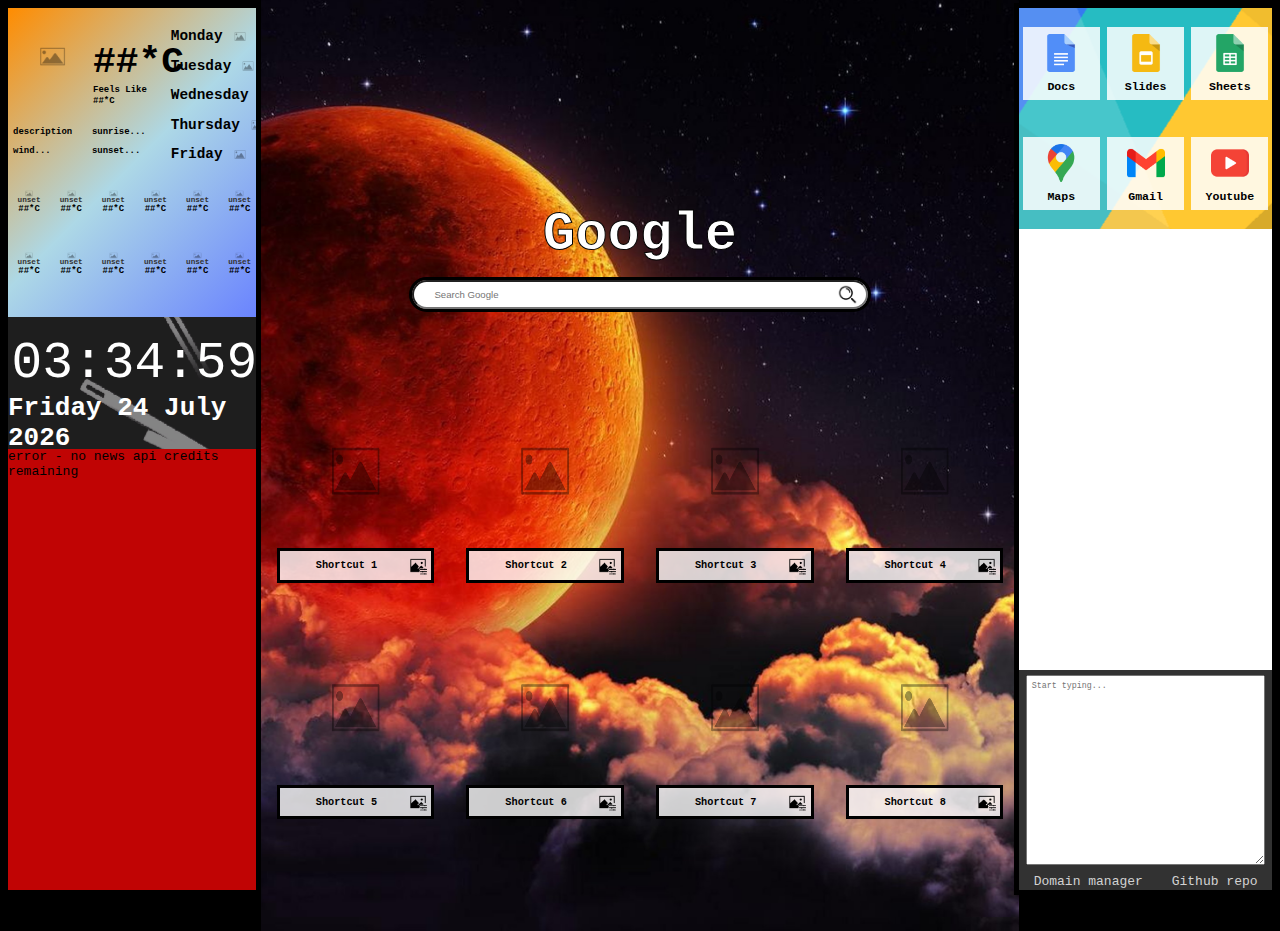
==== commit 3508a7da: "database connection successful" ====
--- a/index.html
+++ b/index.html
@@ -304,7 +304,7 @@
             </div>
 
             <div class="google-services-item">
-              <a href="https://mail.google.com/mail/u/0/#inbox" target="_blank"><img src="assets/gmail.png"></a>
+              <a href="https://www.gmail.com/" target="_blank"><img src="assets/gmail.png"></a>
               <h3>Gmail</h3>
             </div>
 
@@ -336,7 +336,7 @@
         </div>
       </div>
     </div>
-
+    
     <script src="script.js"></script>
   </body>
-</html>
+</html>--- a/style.css
+++ b/style.css
@@ -5,7 +5,7 @@
 }
 
 div {
-  outline: solid;
+  /*outline: solid;*/
 }
 
 .wall {
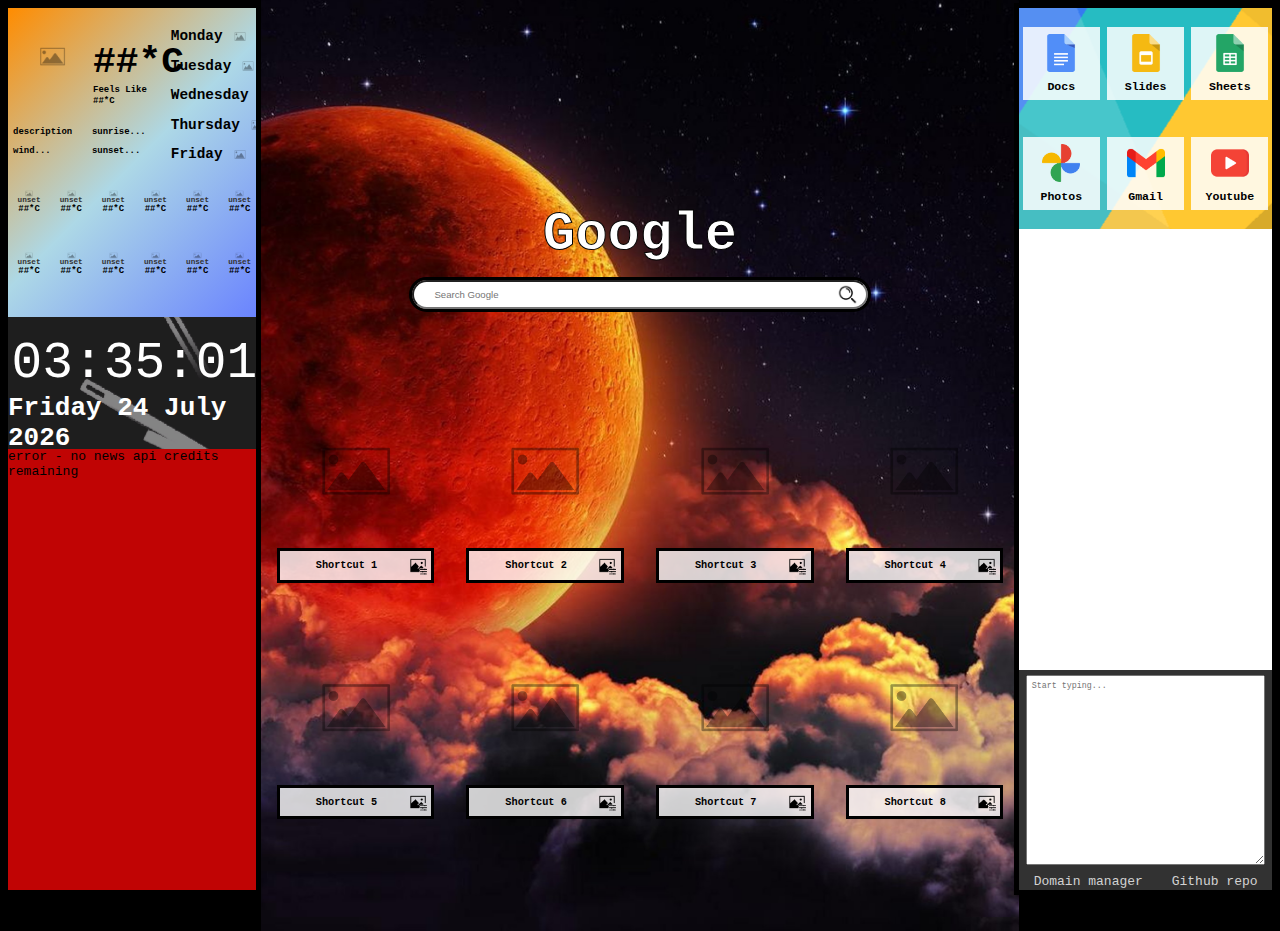
==== commit 2295aa10: "weather not working since attempt at removing cors issue is underway" ====
--- a/index.html
+++ b/index.html
@@ -16,8 +16,12 @@
           <img id="paste-image-preview" class="shortcut-images" src="assets/paste-image.png">
 
           <div class="shortcut-text-container">
-            <input id="newShortcutText" class="shortcut-text" type="text" placeholder="Shortcut Title">
-            <button class="" onclick="changeShortcut()">Change</button>
+            <div class="overlayInputs">
+              <input id="newShortcutText" class="shortcut-text" type="text" placeholder="Shortcut Title" autocomplete="off">
+              <input id="newShortcutImage" class="shortcut-text" type="text" placeholder="Shortcut Image Address" autocomplete="off">
+              <input id="newShortcutUrl" class="shortcut-text" type="text" placeholder="Shortcut Website Address" autocomplete="off">
+            </div>
+            <button onclick="updateShortcut()">Change</button>
           </div>
         </div>
       </div>
@@ -199,7 +203,7 @@
 
           <div class="shortcut-rows">
             <div class="shortcut">
-              <img id="shortcut-image-1" class="shortcut-images" src="assets/shortcut-placeholder-image.png">
+              <a id="shortcut-address-1" href=""><img id="shortcut-image-1" class="shortcut-images" src="assets/shortcut-placeholder-image.png"></a>
 
               <div class="shortcut-text-container">
                 <h2 id="shortcut-text-1" class="shortcut-text">Shortcut 1</h2>
@@ -208,67 +212,67 @@
             </div>
 
             <div class="shortcut">
-              <img id="shortcut-image-2" class="shortcut-images" src="assets/shortcut-placeholder-image.png">
+              <a id="shortcut-address-2" href=""><img id="shortcut-image-2" class="shortcut-images" src="assets/shortcut-placeholder-image.png"></a>
 
               <div class="shortcut-text-container">
                 <h2 id="shortcut-text-2" class="shortcut-text">Shortcut 2</h2>
-                <img class="edit-shortcut" src="assets/edit-shortcut-image.png" onclick="overlayOn()">
-              </div>
-            </div>
-
-            <div class="shortcut">
-              <img id="shortcut-image-3" class="shortcut-images" src="assets/shortcut-placeholder-image.png">
+                <img class="edit-shortcut" src="assets/edit-shortcut-image.png" onclick="overlayOn(2)">
+              </div>
+            </div>
+
+            <div class="shortcut">
+              <a id="shortcut-address-3" href=""><img id="shortcut-image-3" class="shortcut-images" src="assets/shortcut-placeholder-image.png"></a>
 
               <div class="shortcut-text-container">
                 <h2 id="shortcut-text-3" class="shortcut-text">Shortcut 3</h2>
-                <img class="edit-shortcut" src="assets/edit-shortcut-image.png" onclick="overlayOn()">
-              </div>
-            </div>
-
-            <div class="shortcut">
-              <img id="shortcut-image-4" class="shortcut-images" src="assets/shortcut-placeholder-image.png">
+                <img class="edit-shortcut" src="assets/edit-shortcut-image.png" onclick="overlayOn(3)">
+              </div>
+            </div>
+
+            <div class="shortcut">
+              <a id="shortcut-address-4" href=""><img id="shortcut-image-4" class="shortcut-images" src="assets/shortcut-placeholder-image.png"></a>
 
               <div class="shortcut-text-container">
                 <h2 id="shortcut-text-4" class="shortcut-text">Shortcut 4</h2>
-                <img class="edit-shortcut" src="assets/edit-shortcut-image.png" onclick="overlayOn()">
+                <img class="edit-shortcut" src="assets/edit-shortcut-image.png" onclick="overlayOn(4)">
               </div>
             </div>
           </div>
 
           <div class="shortcut-rows">
             <div class="shortcut">
-              <img id="shortcut-image-5" class="shortcut-images" src="assets/shortcut-placeholder-image.png">
+              <a id="shortcut-address-5" href=""><img id="shortcut-image-5" class="shortcut-images" src="assets/shortcut-placeholder-image.png"></a>
 
               <div class="shortcut-text-container">
                 <h2 id="shortcut-text-5" class="shortcut-text">Shortcut 5</h2>
-                <img class="edit-shortcut" src="assets/edit-shortcut-image.png" onclick="overlayOn()">
-              </div>
-            </div>
-
-            <div class="shortcut">
-              <img id="shortcut-image-6" class="shortcut-images" src="assets/shortcut-placeholder-image.png">
+                <img class="edit-shortcut" src="assets/edit-shortcut-image.png" onclick="overlayOn(5)">
+              </div>
+            </div>
+
+            <div class="shortcut">
+              <a id="shortcut-address-6" href=""><img id="shortcut-image-6" class="shortcut-images" src="assets/shortcut-placeholder-image.png"></a>
 
               <div class="shortcut-text-container">
                 <h2 id="shortcut-text-6" class="shortcut-text">Shortcut 6</h2>
-                <img class="edit-shortcut" src="assets/edit-shortcut-image.png" onclick="overlayOn()">
-              </div>
-            </div>
-
-            <div class="shortcut">
-              <img id="shortcut-image-7" class="shortcut-images" src="assets/shortcut-placeholder-image.png">
+                <img class="edit-shortcut" src="assets/edit-shortcut-image.png" onclick="overlayOn(6)">
+              </div>
+            </div>
+
+            <div class="shortcut">
+              <a id="shortcut-address-7" href=""><img id="shortcut-image-7" class="shortcut-images" src="assets/shortcut-placeholder-image.png"></a>
 
               <div class="shortcut-text-container">
                 <h2 id="shortcut-text-7" class="shortcut-text">Shortcut 7</h2>
-                <img class="edit-shortcut" src="assets/edit-shortcut-image.png" onclick="overlayOn()">
-              </div>
-            </div>
-
-            <div class="shortcut">
-              <img id="shortcut-image-8" class="shortcut-images" src="assets/shortcut-placeholder-image.png">
+                <img class="edit-shortcut" src="assets/edit-shortcut-image.png" onclick="overlayOn(7)">
+              </div>
+            </div>
+
+            <div class="shortcut">
+              <a id="shortcut-address-8" href=""><img id="shortcut-image-8" class="shortcut-images" src="assets/shortcut-placeholder-image.png"></a>
 
               <div class="shortcut-text-container">
                 <h2 id="shortcut-text-8" class="shortcut-text">Shortcut 8</h2>
-                <img class="edit-shortcut" src="assets/edit-shortcut-image.png" onclick="overlayOn()">
+                <img class="edit-shortcut" src="assets/edit-shortcut-image.png" onclick="overlayOn(8)">
               </div>
             </div>
           </div>
@@ -282,34 +286,34 @@
 
           <div class="google-services-rows">
             <div class="google-services-item">
-              <a href="https://docs.google.com/document/u/0/" target="_blank"><img src="assets/docs.png"></a>
+              <a href="https://docs.google.com/document/u/0/"><img src="assets/docs.png"></a>
               <h3>Docs</h3>
             </div>
 
             <div class="google-services-item">
-              <a href="https://docs.google.com/presentation/u/0/" target="_blank"><img src="assets/slides.png"></a>
+              <a href="https://docs.google.com/presentation/u/0/"><img src="assets/slides.png"></a>
               <h3>Slides</h3>
             </div>
 
             <div class="google-services-item">
-              <a href="https://docs.google.com/spreadsheets/u/0/" target="_blank"><img src="assets/sheets.png"></a>
+              <a href="https://docs.google.com/spreadsheets/u/0/"><img src="assets/sheets.png"></a>
               <h3>Sheets</h3>
             </div>
           </div>
 
           <div class="google-services-rows">
             <div class="google-services-item">
-              <a href="https://www.google.com/maps/" target="_blank"><img src="assets/maps.png"></a>
-              <h3>Maps</h3>
-            </div>
-
-            <div class="google-services-item">
-              <a href="https://www.gmail.com/" target="_blank"><img src="assets/gmail.png"></a>
+              <a href="https://photos.google.com/"><img src="assets/photos.png"></a>
+              <h3>Photos</h3>
+            </div>
+
+            <div class="google-services-item">
+              <a href="https://www.gmail.com/"><img src="assets/gmail.png"></a>
               <h3>Gmail</h3>
             </div>
 
             <div class="google-services-item">
-              <a href="https://www.youtube.com/" target="_blank"><img src="assets/youtube.png"></a>
+              <a href="https://www.youtube.com/"><img src="assets/youtube.png"></a>
               <h3>Youtube</h3>
             </div>
           </div>
--- a/style.css
+++ b/style.css
@@ -231,7 +231,7 @@
 }
 
 .news-story {
-  background-color: rgb(255, 255, 255);
+  background-color: rgb(250, 240, 240);
 }
 
 #news-container a {
@@ -322,9 +322,16 @@
   z-index: 1;
 }
 
+.shortcut a {
+  width: 100%;
+  height: 85%;
+  overflow: hidden;
+  display: flex;
+  justify-content: center;
+}
+
 .shortcut-images {
-  max-width: 100%;
-  height: 85%;
+  height: 100%;
 }
 
 .shortcut-text-container {
@@ -370,6 +377,14 @@
   background-color: rgba(255, 255, 255, 0.7);
 }
 
+#overlay .shortcut-images {
+  height: 80%;
+}
+
+#overlay .shortcut-text-container {
+  height: 20%;
+}
+
 #overlayOff {
   width: 100%;
   height: 100%;
@@ -377,12 +392,26 @@
   cursor: pointer;
 }
 
-#newShortcutText {
-  width: 78%;
+.overlayInputs {
+  width: 80%;
+}
+
+.overlayInputs input {
+  width: 90%;
+  margin-bottom: 0.75%;
+}
+
+#newShortcutUrl {
+  font-size: 0.9vh;
+}
+
+#newShortcutImage {
+  font-size: 0.9vh;
 }
 
 #overlay button {
-  height: 1.2vw;
+  height: 70%;
+  width: 17%;
 }
 
 /* Google Services Widget */
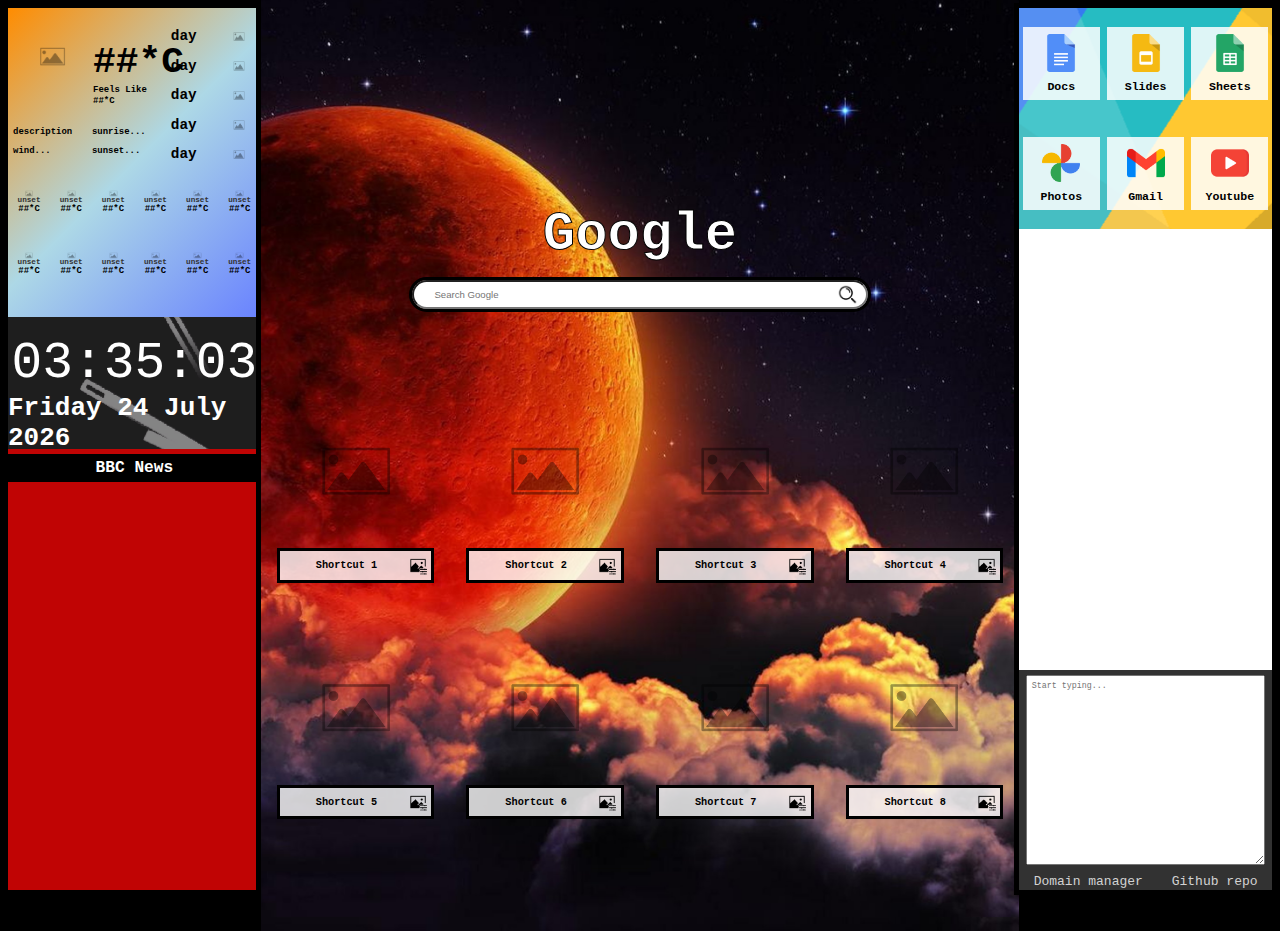
==== commit 17cdb3e0: "shortcuts now work with jquery and ajax and shortcuts are cached" ====
--- a/index.html
+++ b/index.html
@@ -4,9 +4,9 @@
     <meta charset="utf-8">
     <title>Dashboard</title>
     <link rel="stylesheet" href="style.css">
+    <script src="https://ajax.googleapis.com/ajax/libs/jquery/3.6.0/jquery.min.js"></script>
   </head>
   <body>
-
     <div class="wall">
 
       <div id="overlay">
@@ -64,28 +64,28 @@
 
             <div class="weather-element" id="element-2">
               <div class="weather-day-rows">
-                <h2 id="day1">Monday</h2>
-                <img id="day1-weather-icon" src="assets/shortcut-placeholder-image.png">
-              </div>
-
-              <div class="weather-day-rows">
-                <h2 id="day2">Tuesday</h2>
-                <img id="day2-weather-icon" src="assets/shortcut-placeholder-image.png">
-              </div>
-
-              <div class="weather-day-rows">
-                <h2 id="day3">Wednesday</h2>
-                <img id="day3-weather-icon" src="assets/shortcut-placeholder-image.png">
-              </div>
-
-              <div class="weather-day-rows">
-                <h2 id="day4">Thursday</h2>
-                <img id="day4-weather-icon" src="assets/shortcut-placeholder-image.png">
-              </div>
-
-              <div class="weather-day-rows">
-                <h2 id="day5">Friday</h2>
-                <img id="day5-weather-icon" src="assets/shortcut-placeholder-image.png">
+                <h2 id="day1">day</h2>
+                <img id="day1WeatherIcon" src="assets/shortcut-placeholder-image.png">
+              </div>
+
+              <div class="weather-day-rows">
+                <h2 id="day2">day</h2>
+                <img id="day2WeatherIcon" src="assets/shortcut-placeholder-image.png">
+              </div>
+
+              <div class="weather-day-rows">
+                <h2 id="day3">day</h2>
+                <img id="day3WeatherIcon" src="assets/shortcut-placeholder-image.png">
+              </div>
+
+              <div class="weather-day-rows">
+                <h2 id="day4">day</h2>
+                <img id="day4WeatherIcon" src="assets/shortcut-placeholder-image.png">
+              </div>
+
+              <div class="weather-day-rows">
+                <h2 id="day5">day</h2>
+                <img id="day5WeatherIcon" src="assets/shortcut-placeholder-image.png">
               </div>
             </div>
           </div>
@@ -94,75 +94,75 @@
 
           <div class="weather-rows" id="bottom-weather-row">
             <div class="weather-hours">
-              <img id="hour+1" src="assets/shortcut-placeholder-image.png">
+              <img id="hour1" src="assets/shortcut-placeholder-image.png">
               <h5 id="hourRange1">unset</h5>
-              <h4 id="hour+1-temp">##*C</h4>
-            </div>
-
-            <div class="weather-hours">
-              <img id="hour+2" src="assets/shortcut-placeholder-image.png">
+              <h4 id="hour1Temp">##*C</h4>
+            </div>
+
+            <div class="weather-hours">
+              <img id="hour2" src="assets/shortcut-placeholder-image.png">
               <h5 id="hourRange2">unset</h5>
-              <h4 id="hour+2-temp">##*C</h4>
-            </div>
-
-            <div class="weather-hours">
-              <img id="hour+3" src="assets/shortcut-placeholder-image.png">
+              <h4 id="hour2Temp">##*C</h4>
+            </div>
+
+            <div class="weather-hours">
+              <img id="hour3" src="assets/shortcut-placeholder-image.png">
               <h5 id="hourRange3">unset</h5>
-              <h4 id="hour+3-temp">##*C</h4>
-            </div>
-
-            <div class="weather-hours">
-              <img id="hour+4" src="assets/shortcut-placeholder-image.png">
+              <h4 id="hour3Temp">##*C</h4>
+            </div>
+
+            <div class="weather-hours">
+              <img id="hour4" src="assets/shortcut-placeholder-image.png">
               <h5 id="hourRange4">unset</h5>
-              <h4 id="hour+4-temp">##*C</h4>
-            </div>
-
-            <div class="weather-hours">
-              <img id="hour+5" src="assets/shortcut-placeholder-image.png">
+              <h4 id="hour4Temp">##*C</h4>
+            </div>
+
+            <div class="weather-hours">
+              <img id="hour5" src="assets/shortcut-placeholder-image.png">
               <h5 id="hourRange5">unset</h5>
-              <h4 id="hour+5-temp">##*C</h4>
-            </div>
-
-            <div class="weather-hours">
-              <img id="hour+6" src="assets/shortcut-placeholder-image.png">
+              <h4 id="hour5Temp">##*C</h4>
+            </div>
+
+            <div class="weather-hours">
+              <img id="hour6" src="assets/shortcut-placeholder-image.png">
               <h5 id="hourRange6">unset</h5>
-              <h4 id="hour+6-temp">##*C</h4>
-            </div>
-
-            <div class="weather-hours">
-              <img id="hour+7" src="assets/shortcut-placeholder-image.png">
+              <h4 id="hour6Temp">##*C</h4>
+            </div>
+
+            <div class="weather-hours">
+              <img id="hour7" src="assets/shortcut-placeholder-image.png">
               <h5 id="hourRange7">unset</h5>
-              <h4 id="hour+7-temp">##*C</h4>
-            </div>
-
-            <div class="weather-hours">
-              <img id="hour+8" src="assets/shortcut-placeholder-image.png">
+              <h4 id="hour7Temp">##*C</h4>
+            </div>
+
+            <div class="weather-hours">
+              <img id="hour8" src="assets/shortcut-placeholder-image.png">
               <h5 id="hourRange8">unset</h5>
-              <h4 id="hour+8-temp">##*C</h4>
-            </div>
-
-            <div class="weather-hours">
-              <img id="hour+9" src="assets/shortcut-placeholder-image.png">
+              <h4 id="hour8Temp">##*C</h4>
+            </div>
+
+            <div class="weather-hours">
+              <img id="hour9" src="assets/shortcut-placeholder-image.png">
               <h5 id="hourRange9">unset</h5>
-              <h4 id="hour+9-temp">##*C</h4>
-            </div>
-
-            <div class="weather-hours">
-              <img id="hour+10" src="assets/shortcut-placeholder-image.png">
+              <h4 id="hour9Temp">##*C</h4>
+            </div>
+
+            <div class="weather-hours">
+              <img id="hour10" src="assets/shortcut-placeholder-image.png">
               <h5 id="hourRange10">unset</h5>
-              <h4 id="hour+10-temp">##*C</h4>
-            </div>
-
-            <div class="weather-hours">
-              <img id="hour+11" src="assets/shortcut-placeholder-image.png">
+              <h4 id="hour10Temp">##*C</h4>
+            </div>
+
+            <div class="weather-hours">
+              <img id="hour11" src="assets/shortcut-placeholder-image.png">
               <h5 id="hourRange11">unset</h5>
-              <h4 id="hour+11-temp">##*C</h4>
-            </div>
-
-            <div class="weather-hours">
-              <img id="hour+12" src="assets/shortcut-placeholder-image.png">
+              <h4 id="hour11Temp">##*C</h4>
+            </div>
+
+            <div class="weather-hours">
+              <img id="hour12" src="assets/shortcut-placeholder-image.png">
               <h5 id="hourRange12">unset</h5>
-              <h4 id="hour+12-temp">##*C</h4>
+              <h4 id="hour12Temp">##*C</h4>
             </div>
           </div>
         </div>
@@ -203,37 +203,37 @@
 
           <div class="shortcut-rows">
             <div class="shortcut">
-              <a id="shortcut-address-1" href=""><img id="shortcut-image-1" class="shortcut-images" src="assets/shortcut-placeholder-image.png"></a>
-
-              <div class="shortcut-text-container">
-                <h2 id="shortcut-text-1" class="shortcut-text">Shortcut 1</h2>
+              <a id="shortcutAddress1" href=""><img id="shortcutImage1" class="shortcut-images" src="assets/shortcut-placeholder-image.png"></a>
+
+              <div class="shortcut-text-container">
+                <h2 id="shortcutText1" class="shortcut-text">Shortcut 1</h2>
                 <img class="edit-shortcut" src="assets/edit-shortcut-image.png" onclick="overlayOn(1)">
               </div>
             </div>
 
             <div class="shortcut">
-              <a id="shortcut-address-2" href=""><img id="shortcut-image-2" class="shortcut-images" src="assets/shortcut-placeholder-image.png"></a>
-
-              <div class="shortcut-text-container">
-                <h2 id="shortcut-text-2" class="shortcut-text">Shortcut 2</h2>
+              <a id="shortcutAddress2" href=""><img id="shortcutImage2" class="shortcut-images" src="assets/shortcut-placeholder-image.png"></a>
+
+              <div class="shortcut-text-container">
+                <h2 id="shortcutText2" class="shortcut-text">Shortcut 2</h2>
                 <img class="edit-shortcut" src="assets/edit-shortcut-image.png" onclick="overlayOn(2)">
               </div>
             </div>
 
             <div class="shortcut">
-              <a id="shortcut-address-3" href=""><img id="shortcut-image-3" class="shortcut-images" src="assets/shortcut-placeholder-image.png"></a>
-
-              <div class="shortcut-text-container">
-                <h2 id="shortcut-text-3" class="shortcut-text">Shortcut 3</h2>
+              <a id="shortcutAddress3" href=""><img id="shortcutImage3" class="shortcut-images" src="assets/shortcut-placeholder-image.png"></a>
+
+              <div class="shortcut-text-container">
+                <h2 id="shortcutText3" class="shortcut-text">Shortcut 3</h2>
                 <img class="edit-shortcut" src="assets/edit-shortcut-image.png" onclick="overlayOn(3)">
               </div>
             </div>
 
             <div class="shortcut">
-              <a id="shortcut-address-4" href=""><img id="shortcut-image-4" class="shortcut-images" src="assets/shortcut-placeholder-image.png"></a>
-
-              <div class="shortcut-text-container">
-                <h2 id="shortcut-text-4" class="shortcut-text">Shortcut 4</h2>
+              <a id="shortcutAddress4" href=""><img id="shortcutImage4" class="shortcut-images" src="assets/shortcut-placeholder-image.png"></a>
+
+              <div class="shortcut-text-container">
+                <h2 id="shortcutText4" class="shortcut-text">Shortcut 4</h2>
                 <img class="edit-shortcut" src="assets/edit-shortcut-image.png" onclick="overlayOn(4)">
               </div>
             </div>
@@ -241,37 +241,37 @@
 
           <div class="shortcut-rows">
             <div class="shortcut">
-              <a id="shortcut-address-5" href=""><img id="shortcut-image-5" class="shortcut-images" src="assets/shortcut-placeholder-image.png"></a>
-
-              <div class="shortcut-text-container">
-                <h2 id="shortcut-text-5" class="shortcut-text">Shortcut 5</h2>
+              <a id="shortcutAddress5" href=""><img id="shortcutImage5" class="shortcut-images" src="assets/shortcut-placeholder-image.png"></a>
+
+              <div class="shortcut-text-container">
+                <h2 id="shortcutText5" class="shortcut-text">Shortcut 5</h2>
                 <img class="edit-shortcut" src="assets/edit-shortcut-image.png" onclick="overlayOn(5)">
               </div>
             </div>
 
             <div class="shortcut">
-              <a id="shortcut-address-6" href=""><img id="shortcut-image-6" class="shortcut-images" src="assets/shortcut-placeholder-image.png"></a>
-
-              <div class="shortcut-text-container">
-                <h2 id="shortcut-text-6" class="shortcut-text">Shortcut 6</h2>
+              <a id="shortcutAddress6" href=""><img id="shortcutImage6" class="shortcut-images" src="assets/shortcut-placeholder-image.png"></a>
+
+              <div class="shortcut-text-container">
+                <h2 id="shortcutText6" class="shortcut-text">Shortcut 6</h2>
                 <img class="edit-shortcut" src="assets/edit-shortcut-image.png" onclick="overlayOn(6)">
               </div>
             </div>
 
             <div class="shortcut">
-              <a id="shortcut-address-7" href=""><img id="shortcut-image-7" class="shortcut-images" src="assets/shortcut-placeholder-image.png"></a>
-
-              <div class="shortcut-text-container">
-                <h2 id="shortcut-text-7" class="shortcut-text">Shortcut 7</h2>
+              <a id="shortcutAddress7" href=""><img id="shortcutImage7" class="shortcut-images" src="assets/shortcut-placeholder-image.png"></a>
+
+              <div class="shortcut-text-container">
+                <h2 id="shortcutText7" class="shortcut-text">Shortcut 7</h2>
                 <img class="edit-shortcut" src="assets/edit-shortcut-image.png" onclick="overlayOn(7)">
               </div>
             </div>
 
             <div class="shortcut">
-              <a id="shortcut-address-8" href=""><img id="shortcut-image-8" class="shortcut-images" src="assets/shortcut-placeholder-image.png"></a>
-
-              <div class="shortcut-text-container">
-                <h2 id="shortcut-text-8" class="shortcut-text">Shortcut 8</h2>
+              <a id="shortcutAddress8" href=""><img id="shortcutImage8" class="shortcut-images" src="assets/shortcut-placeholder-image.png"></a>
+
+              <div class="shortcut-text-container">
+                <h2 id="shortcutText8" class="shortcut-text">Shortcut 8</h2>
                 <img class="edit-shortcut" src="assets/edit-shortcut-image.png" onclick="overlayOn(8)">
               </div>
             </div>
@@ -340,7 +340,7 @@
         </div>
       </div>
     </div>
-    
+
     <script src="script.js"></script>
   </body>
-</html>+</html>
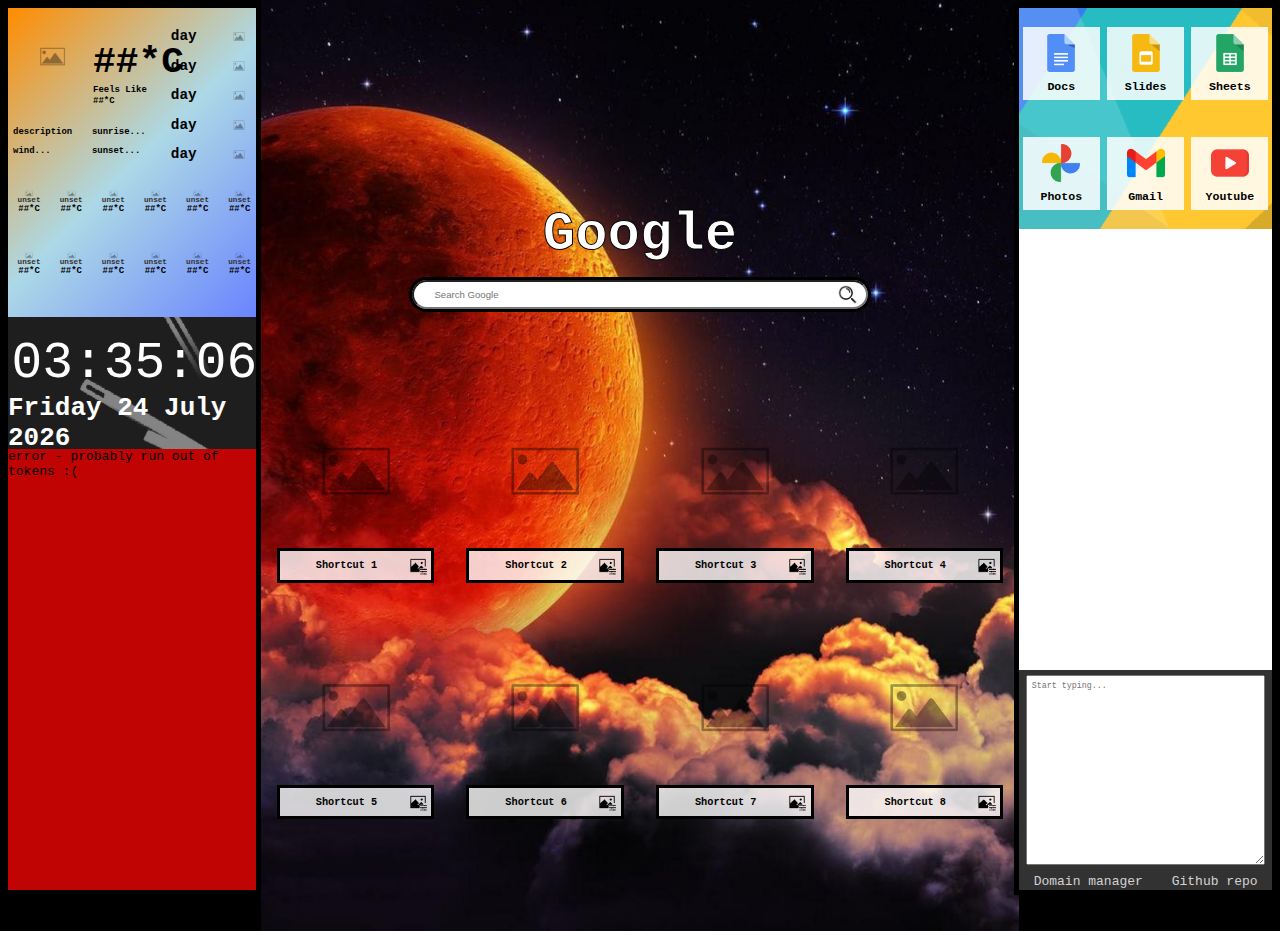
==== commit b0efe6e2: "Finished project for all intensive purposes! =D" ====
--- a/index.html
+++ b/index.html
@@ -13,12 +13,11 @@
         <div id="overlayOff" onclick="overlayOff()"></div>
 
         <div class="shortcut">
-          <img id="paste-image-preview" class="shortcut-images" src="assets/paste-image.png">
+          <img id="pasteImagePreview" class="shortcut-images" src="assets/paste-image.png">
 
           <div class="shortcut-text-container">
             <div class="overlayInputs">
               <input id="newShortcutText" class="shortcut-text" type="text" placeholder="Shortcut Title" autocomplete="off">
-              <input id="newShortcutImage" class="shortcut-text" type="text" placeholder="Shortcut Image Address" autocomplete="off">
               <input id="newShortcutUrl" class="shortcut-text" type="text" placeholder="Shortcut Website Address" autocomplete="off">
             </div>
             <button onclick="updateShortcut()">Change</button>
--- a/style.css
+++ b/style.css
@@ -378,11 +378,12 @@
 }
 
 #overlay .shortcut-images {
-  height: 80%;
+  height: 85%;
+  object-fit: cover;
 }
 
 #overlay .shortcut-text-container {
-  height: 20%;
+  height: 15%;
 }
 
 #overlayOff {
@@ -401,17 +402,10 @@
   margin-bottom: 0.75%;
 }
 
-#newShortcutUrl {
-  font-size: 0.9vh;
-}
-
-#newShortcutImage {
-  font-size: 0.9vh;
-}
-
 #overlay button {
-  height: 70%;
+  height: 85%;
   width: 17%;
+  font-size: 0.6vmax;
 }
 
 /* Google Services Widget */
